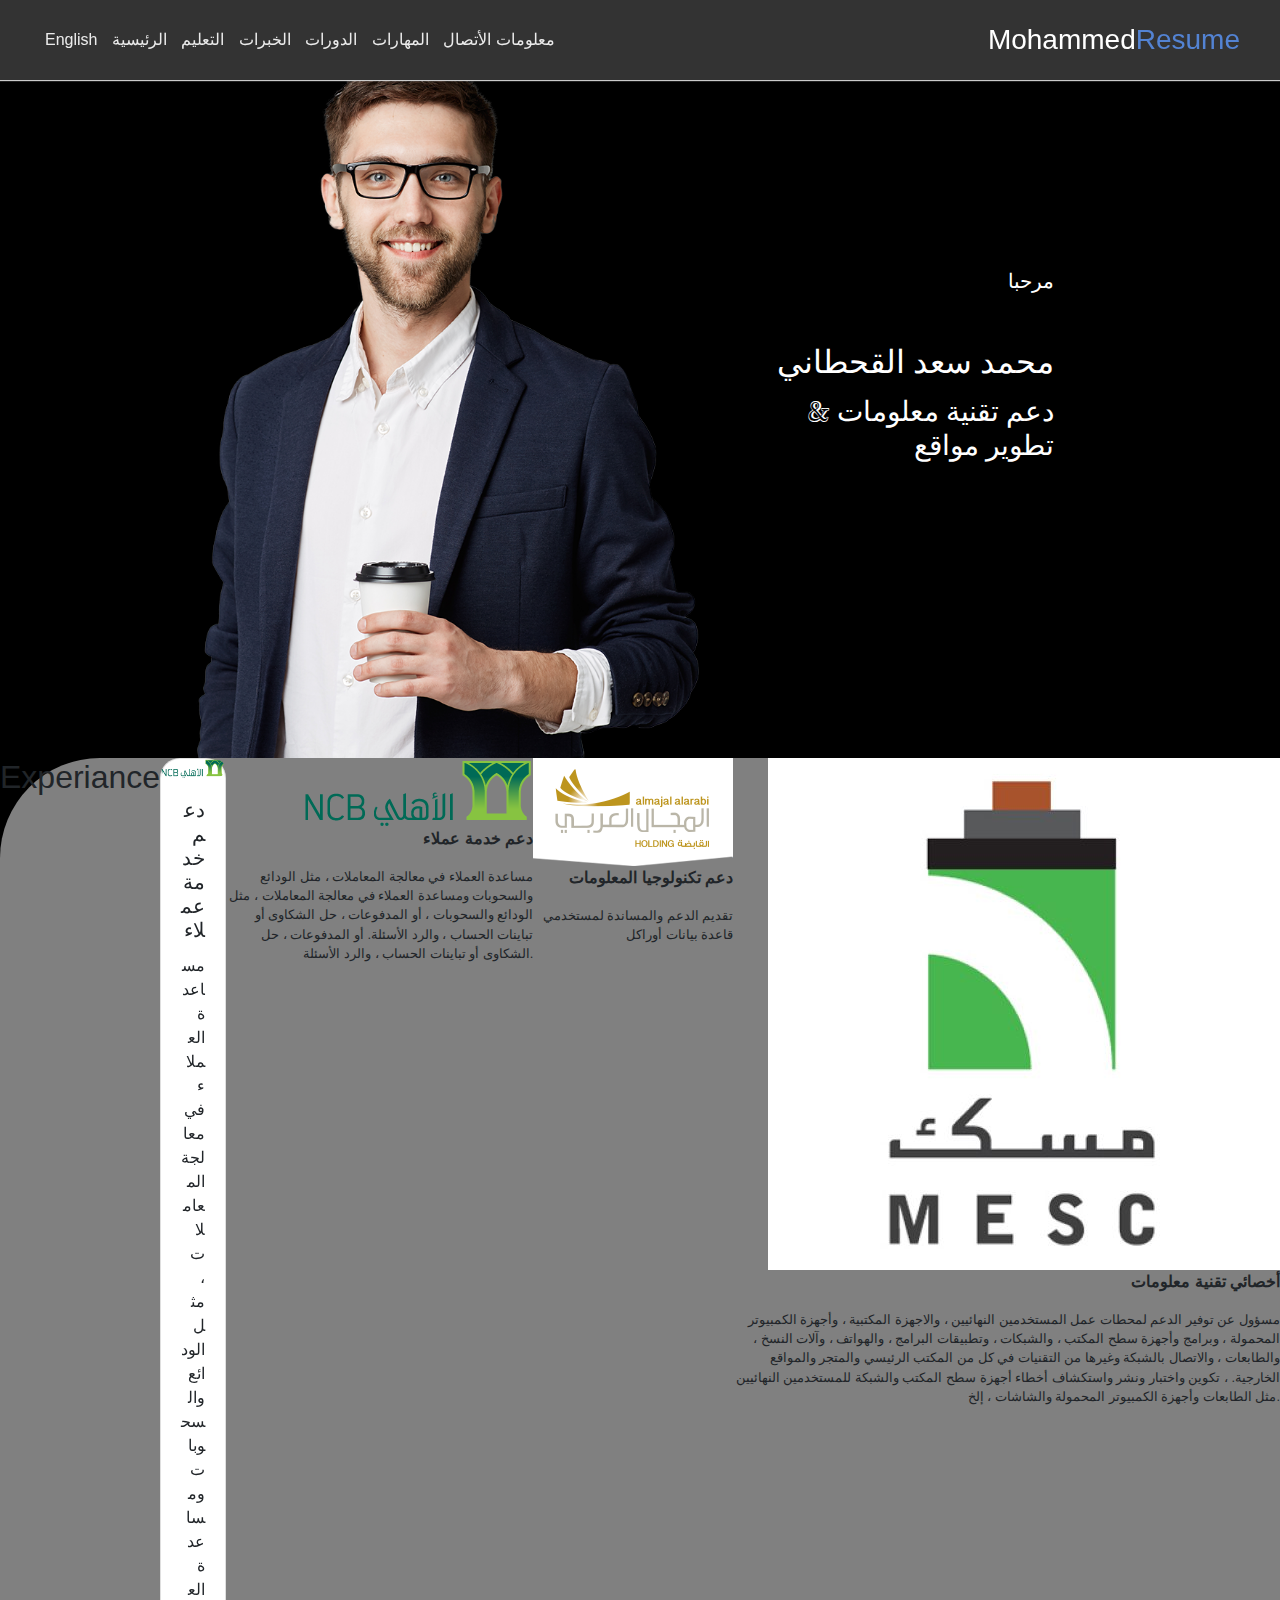
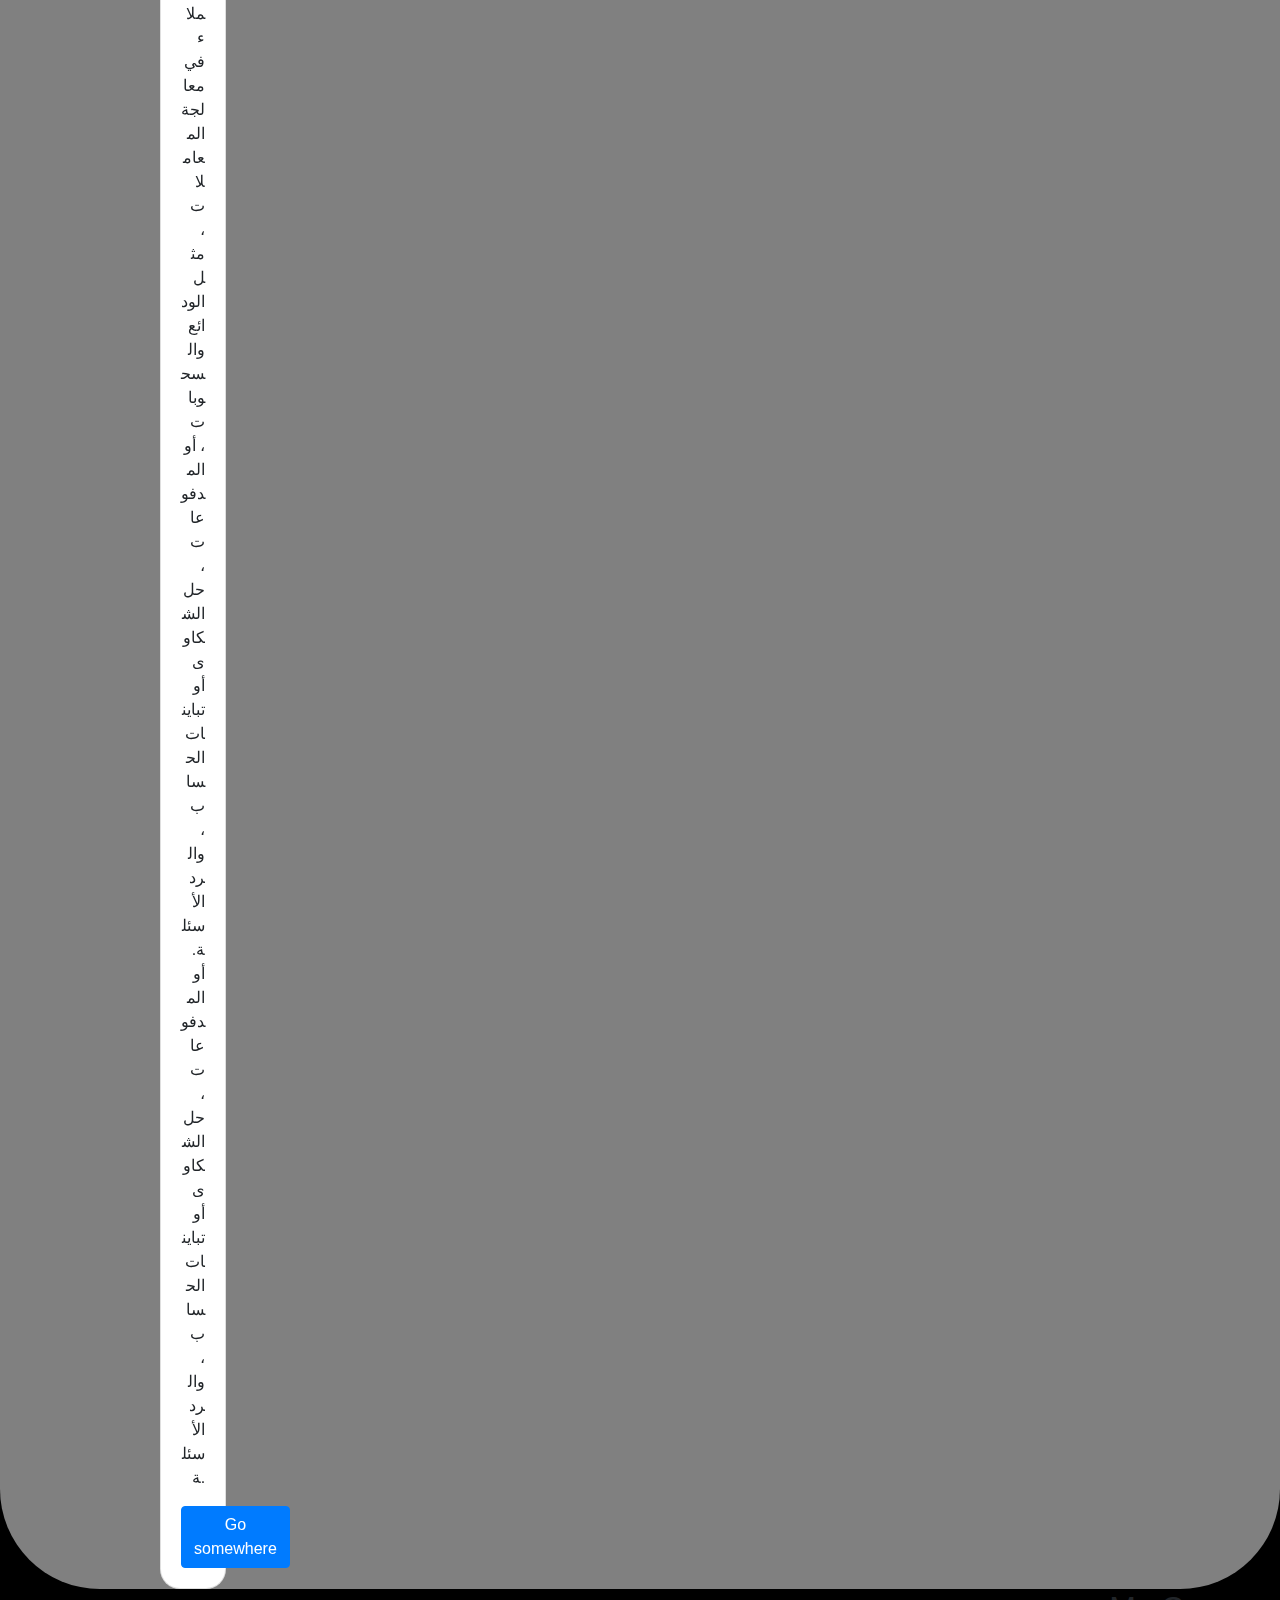
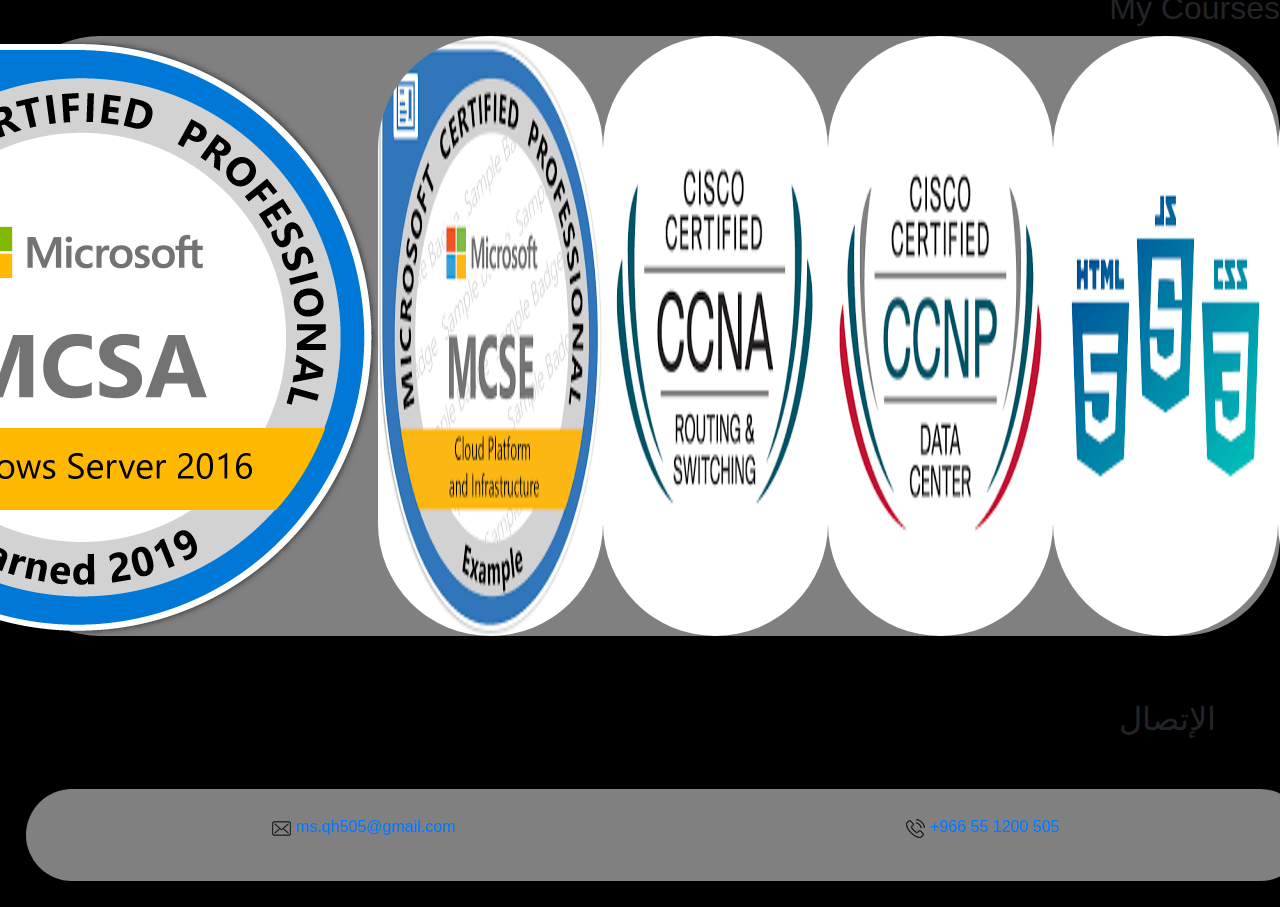
==== index-arabic.html @ 46f8b77d "Front-End-final-Project" ====
﻿<!DOCTYPE html>
<html lang="en">
<head>
    <meta charset="UTF-8">
    <meta name="viewport" content="width=device-width, initial-scale=1.0">
    <meta http-equiv="X-UA-Compatible" content="ie=edge">
    <title>Resume-Mohammed Qahtani</title>
    <link href="https://fonts.googleapis.com/css?family=Poppins:100,200,300,400,500,600,700,800,900" rel="stylesheet">
    <link href='https://fonts.googleapis.com/css?family=Jacques Francois Shadow' rel='stylesheet'>

    <link rel="stylesheet" href="https://stackpath.bootstrapcdn.com/bootstrap/4.3.1/css/bootstrap.min.css" integrity="sha384-ggOyR0iXCbMQv3Xipma34MD+dH/1fQ784/j6cY/iJTQUOhcWr7x9JvoRxT2MZw1T" crossorigin="anonymous">
    <link rel="stylesheet" href="./css/main-arabic.css">

    <script src="js/jquery/jquery-2.2.4.min.js"></script>
    <script src="js/bootstrap/popper.min.js"></script>
    <script src="js/bootstrap/bootstrap.min.js"></script>
    <script src="js/plugins/plugins.js"></script>
    <script src="js/active.js"></script>
</head>

<body>

    <header class="header-fixed">

        <div class="header-limiter">

            <h1><a href="#">Mohammed<span>Resume</span></a></h1>

            <nav>
                <a class="english-lang" href="./index.html">English</a>
                <a href="#">الرئيسية</a>
                <a href="#">التعليم</a>
                <a href="#">الخبرات</a>
                <a href="#">الدورات</a>
                <a href="#">المهارات</a>
                <a href="#">معلومات الأتصال</a>

            </nav>

        </div>

    </header>
    <div class="home">
        <div class="profile-img">
            <img src="./img/moh.png" />
        </div>
        <div>
            <div class="profile-info">
    
    
                <div class="hero-content">
                    <div class="mohammed">
                        <h5>مرحبا </h5>
                        <h2>محمد سعد القحطاني </h2>
                        <h3>دعم تقنية معلومات &amp; تطوير مواقع</h3>
                    </div>
    
    
                </div>
                <!-- Social Info -->
                <div class="social-media">
                    <a href="#" data-toggle="tooltip" data-placement="top" title="Google Plus"><i class="fa fa-google-plus" aria-hidden="true"></i></a>
                    <a href="#" data-toggle="tooltip" data-placement="top" title="Pinterest"><i class="fa fa-pinterest" aria-hidden="true"></i></a>
                    <a href="#" data-toggle="tooltip" data-placement="top" title="Facebook"><i class="fa fa-facebook" aria-hidden="true"></i></a>
                    <a href="#" data-toggle="tooltip" data-placement="top" title="Twitter"><i class="fa fa-twitter" aria-hidden="true"></i></a>
                </div>
            </div>
    
        </div>
    </div>
    <div class="all-experiance">
        <h2>Experiance </h2>
        <div class="card" style="width: 18rem;">
                <img src="./img/NCB.png" class="card-img-top" alt="...">
                <div class="card-body">
                  <h5 class="card-title">دعم خدمة عملاء</h5>
                  <p class="card-text">                    مساعدة العملاء في معالجة المعاملات ، مثل الودائع والسحوبات ومساعدة العملاء في معالجة المعاملات ، مثل الودائع والسحوبات ،
                        أو المدفوعات ، حل الشكاوى أو تباينات الحساب ، والرد
                        الأسئلة.
                        أو المدفوعات ، حل الشكاوى أو تباينات الحساب ، والرد
                        الأسئلة.</p>
                  <a href="#" class="btn btn-primary">Go somewhere</a>
                </div>
        </div>


        <div class="experiance">
            <img src="./img/NCB.png">
            <p><b>دعم خدمة عملاء</b></p>
            <small>
                <p>
                    مساعدة العملاء في معالجة المعاملات ، مثل الودائع والسحوبات ومساعدة العملاء في معالجة المعاملات ، مثل الودائع والسحوبات ،
                    أو المدفوعات ، حل الشكاوى أو تباينات الحساب ، والرد
                    الأسئلة.
                    أو المدفوعات ، حل الشكاوى أو تباينات الحساب ، والرد
                    الأسئلة.
                </p>
            </small>
        </div>
        <div class="experiance">
            <img src="./img/almajal.png">
            <p><b>دعم تكنولوجيا المعلومات</b></p>
            <small><p> تقديم الدعم والمساندة لمستخدمي قاعدة بيانات أوراكل</p></small>
        </div>

        <div class="experiance">
            <img src="./img/MESC.jpg">
            <p><b>أخصائي تقنية معلومات</b></p>
            <small>
                <p>مسؤول عن توفير الدعم لمحطات عمل المستخدمين النهائيين ، والاجهزة المكتبية ، وأجهزة الكمبيوتر المحمولة ، وبرامج وأجهزة سطح المكتب ، والشبكات ، وتطبيقات البرامج ، والهواتف ، وآلات النسخ ، والطابعات ، والاتصال بالشبكة وغيرها من التقنيات في كل من المكتب الرئيسي والمتجر والمواقع الخارجية. ، تكوين واختبار ونشر واستكشاف أخطاء أجهزة سطح المكتب والشبكة للمستخدمين النهائيين مثل الطابعات وأجهزة الكمبيوتر المحمولة والشاشات ، إلخ.</p>
            </small>
        </div>
    </div>
    <h2>My Courses</h2>
        <div class="courses">
        <img src="./img/MCSA.png">
        <img src="./img/MCSE.png">
        <img src="./img/CCNA.jpg">
        <img src="./img/CCNP.png">
        <img src="./img/front end.png">
        <img src="./img/azure.jpg">


    </div>
    <!-- Contact Info -->
    <h2 class="contact-1">الإتصال</h2>
    <div class="contact-info">

        <p class="contact-2">
            <a href="#"><img src="img/envelope-small.png" alt=""> ms.qh505@gmail.com</a>
            <a href="#"><img src="img/phone-call-small.png" alt=""> +966 55 1200 505</a>
        </p>
    </div>


</body>
</html>
---- css/main-arabic.css ----
﻿*{
    margin:0;
    padding:0;
    box-sizing: border-box;

}
body{
   background: black;
   text-align: right;
    
}

.home {
    display: flex;
    width: 100%;
    justify-content: center;
    align-items: center;
}

.profile-img{
    width: 40%;
    /* float: left; */
    margin-top: 50px;
}
.profile-img img{
    width: 100%;
    height: 100%;
}
.mohammed {
    ‎font-style: italic;
    color: #fff;
    padding: 10%;
    font-family: 'Jacques Francois Shadow';
    font-size: 22px;
    text-align: right;
}
.about {
    margin-left: 15%;
    padding: 1em;
}

.profile-info {
    /* width: 50%; */
    /* height: 50vh; */
    float: left;
    /* padding: 0 100px; */
}
.profile-info h1{
    margin-top: 50px;
    margin-bottom: 30px;
}
.contact-info{
    height: 30px;
margin-right: 15px; 
}
.social-media img{
height: 30px;
margin-right: 15px; 
}
.social-media{
    margin-top: 20px;
    margin-left: 15px;
}
.profile-info h2{
    margin-top: 50px;
    margin-bottom: 15px;
}
.education {
    widows: 50%;
    background: #808080;
    display: flex;
    justify-content: space-around;
    border-radius: 100px;
}

.all-experiance {
    background: #808080;
    display: flex;
    justify-content: space-around;
    border-radius: 100px;
}
    .all-experiance .card {
        width: 50%;
        border-radius: 20px;
    }
        .all-experiance .card .card-img-top {
            border-radius: 20px;
        }

.courses {
    background: #808080;
    display: flex;
    justify-content: center;
    border-radius: 100px;
}
    .courses img {
        border-radius: 160px;
    }
.contact-info {
    display: inline-block;
    width: 100%;
    height: 50%;
    padding: 10px 5px;
    margin: 2%;
    background: #FFF;
    widows: 50%;
    background: #808080;
    display: flex;
    justify-content: space-around;
    border-radius: 100px;
}
.contact-1 {

    padding: 2em;
    height: 100px;
}
.contact-2 {
    /* float: right; */
    padding: 1em;
    width: 100%;
    widows: 50%;
    background: #808080;
    display: flex;
    justify-content: space-around;
    border-radius: 100px;
}

    .header-fixed {
        background-color: #292c2f;
        box-shadow: 0 1px 1px #ccc;
        padding: 20px 40px;
        height: 80px;
        color: #ffffff;
        box-sizing: border-box;
        top: -100px;
        -webkit-transition: top 0.3s;
        transition: top 0.3s;
        overflow: hidden;
        background-color: #333;
        position: fixed;
        top: 0;
        width: 100%;
    }

    .header-fixed .header-limiter {
        max-width: 1200px;
        text-align: center;
        margin: 0 auto;
    }


.header-fixed-placeholder {
    height: 80px;
    display: none;
}

/* Logo */

.header-fixed .header-limiter h1 {
    float: right;
    font: normal 28px Cookie, Arial, Helvetica, sans-serif;
    line-height: 40px;
    margin: 0;
}

    .header-fixed .header-limiter h1 span {
        color: #5383d3;
    }


.header-fixed .header-limiter a {
    color: #ffffff;
    text-decoration: none;
}

.header-fixed .header-limiter nav {
    font: 16px Arial, Helvetica, sans-serif;
    line-height: 40px;
    float: left;
}

    .header-fixed .header-limiter nav a {
        display: inline-block;
        padding: 0 5px;
        text-decoration: none;
        color: #ffffff;
        opacity: 0.9;
    }

    .header-fixed .header-limiter nav english-lang{
        float:right;
    }
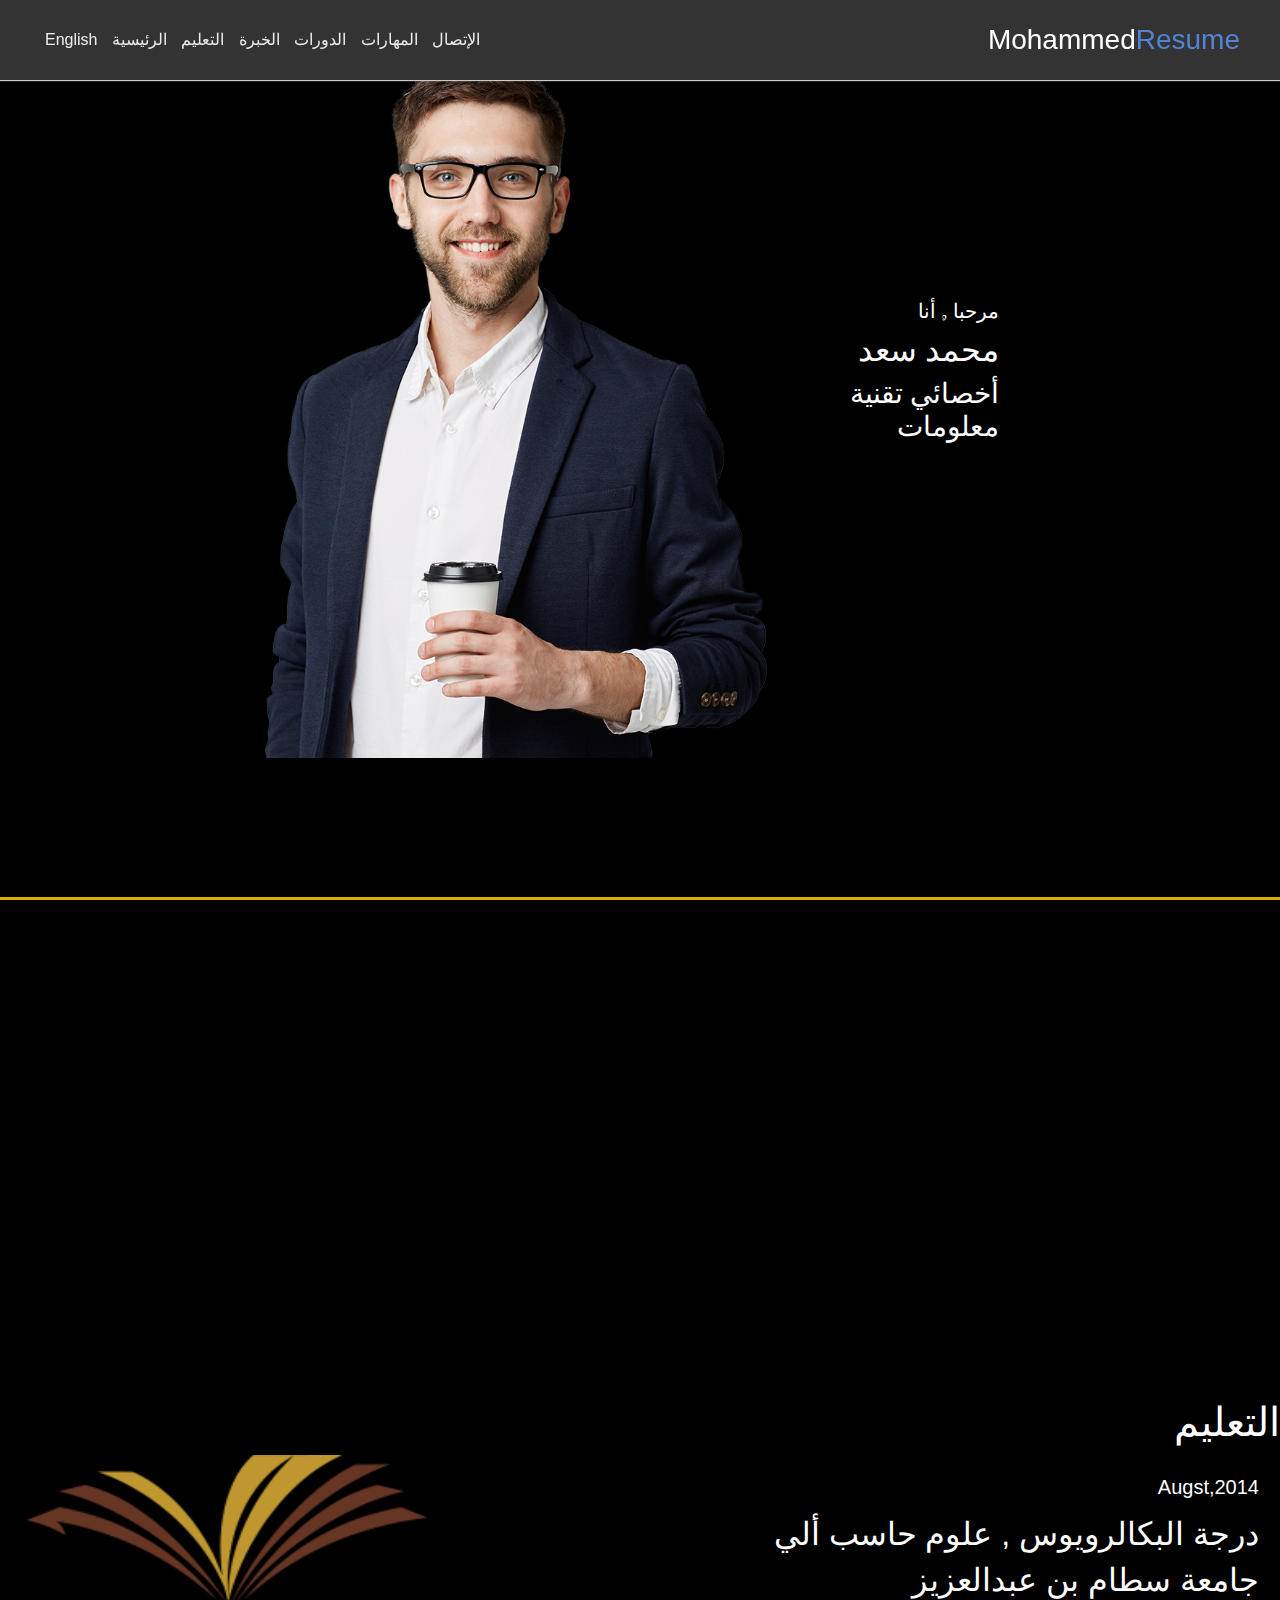
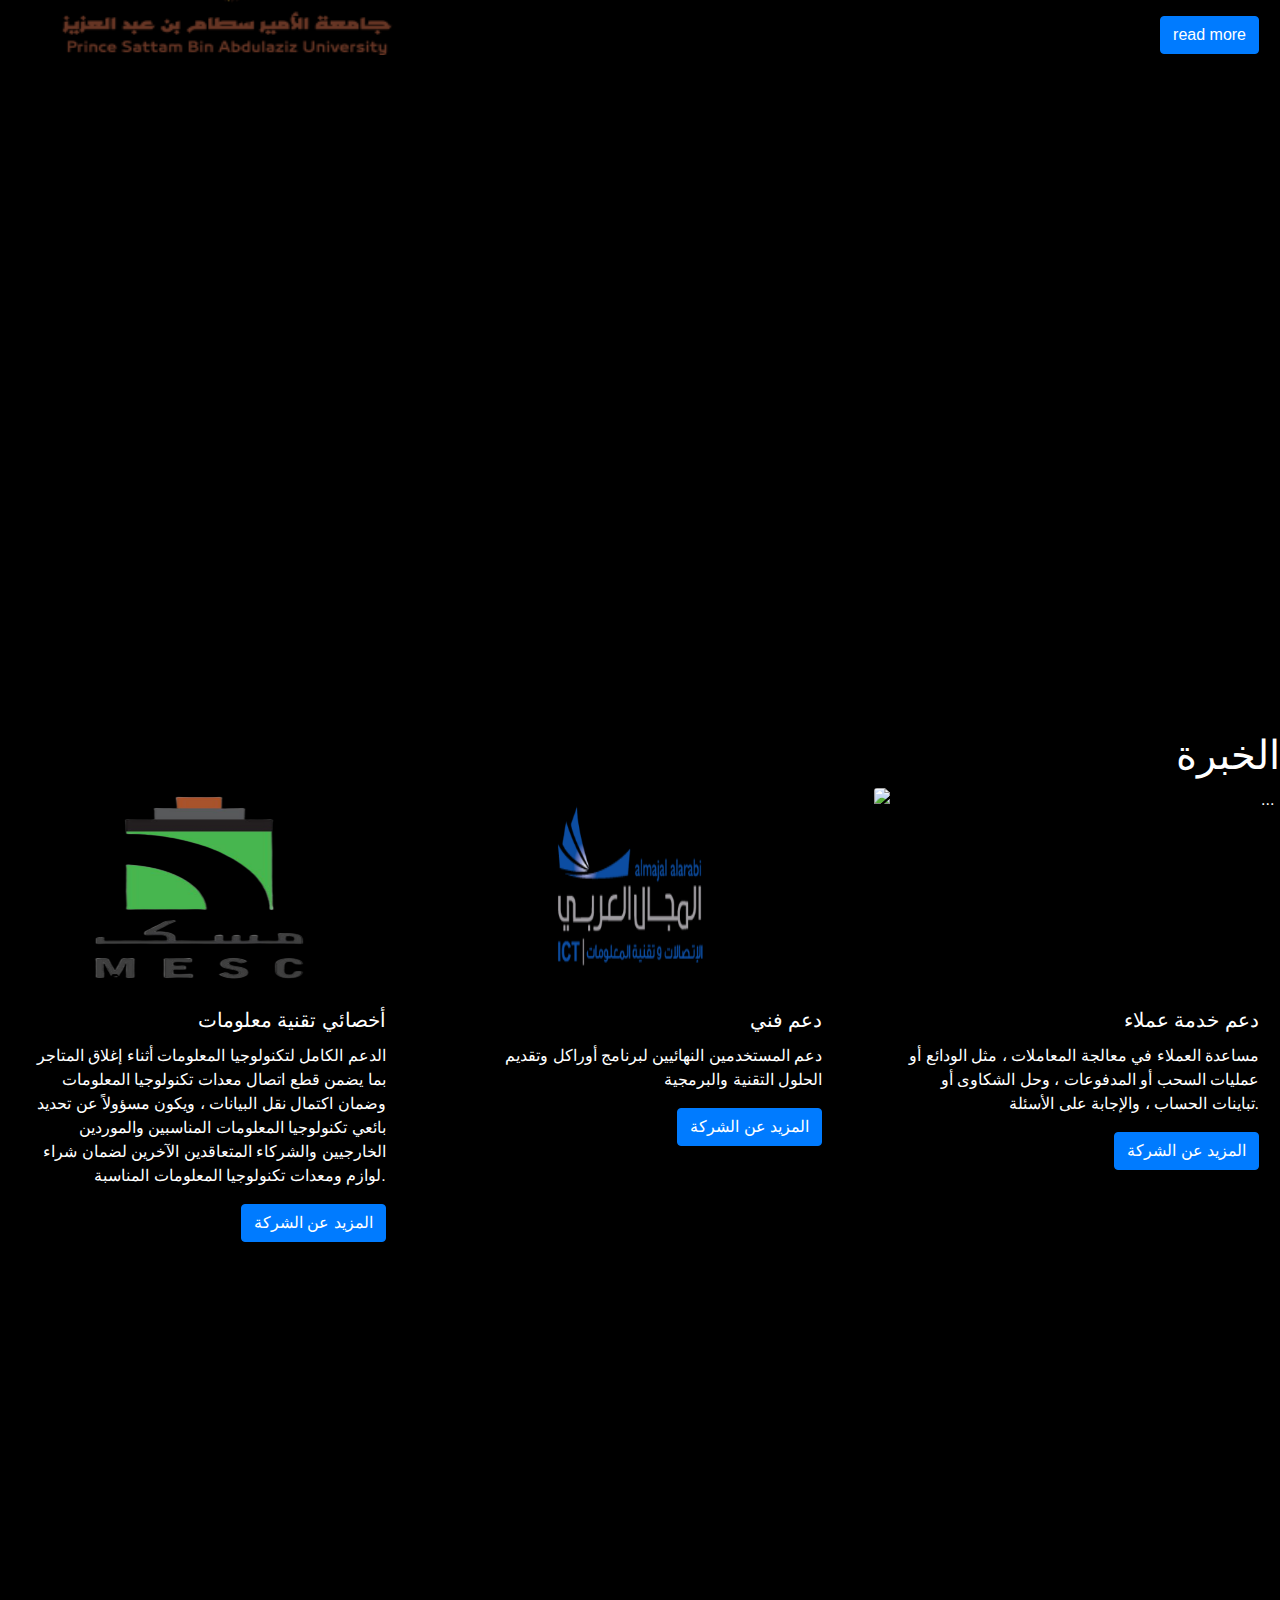
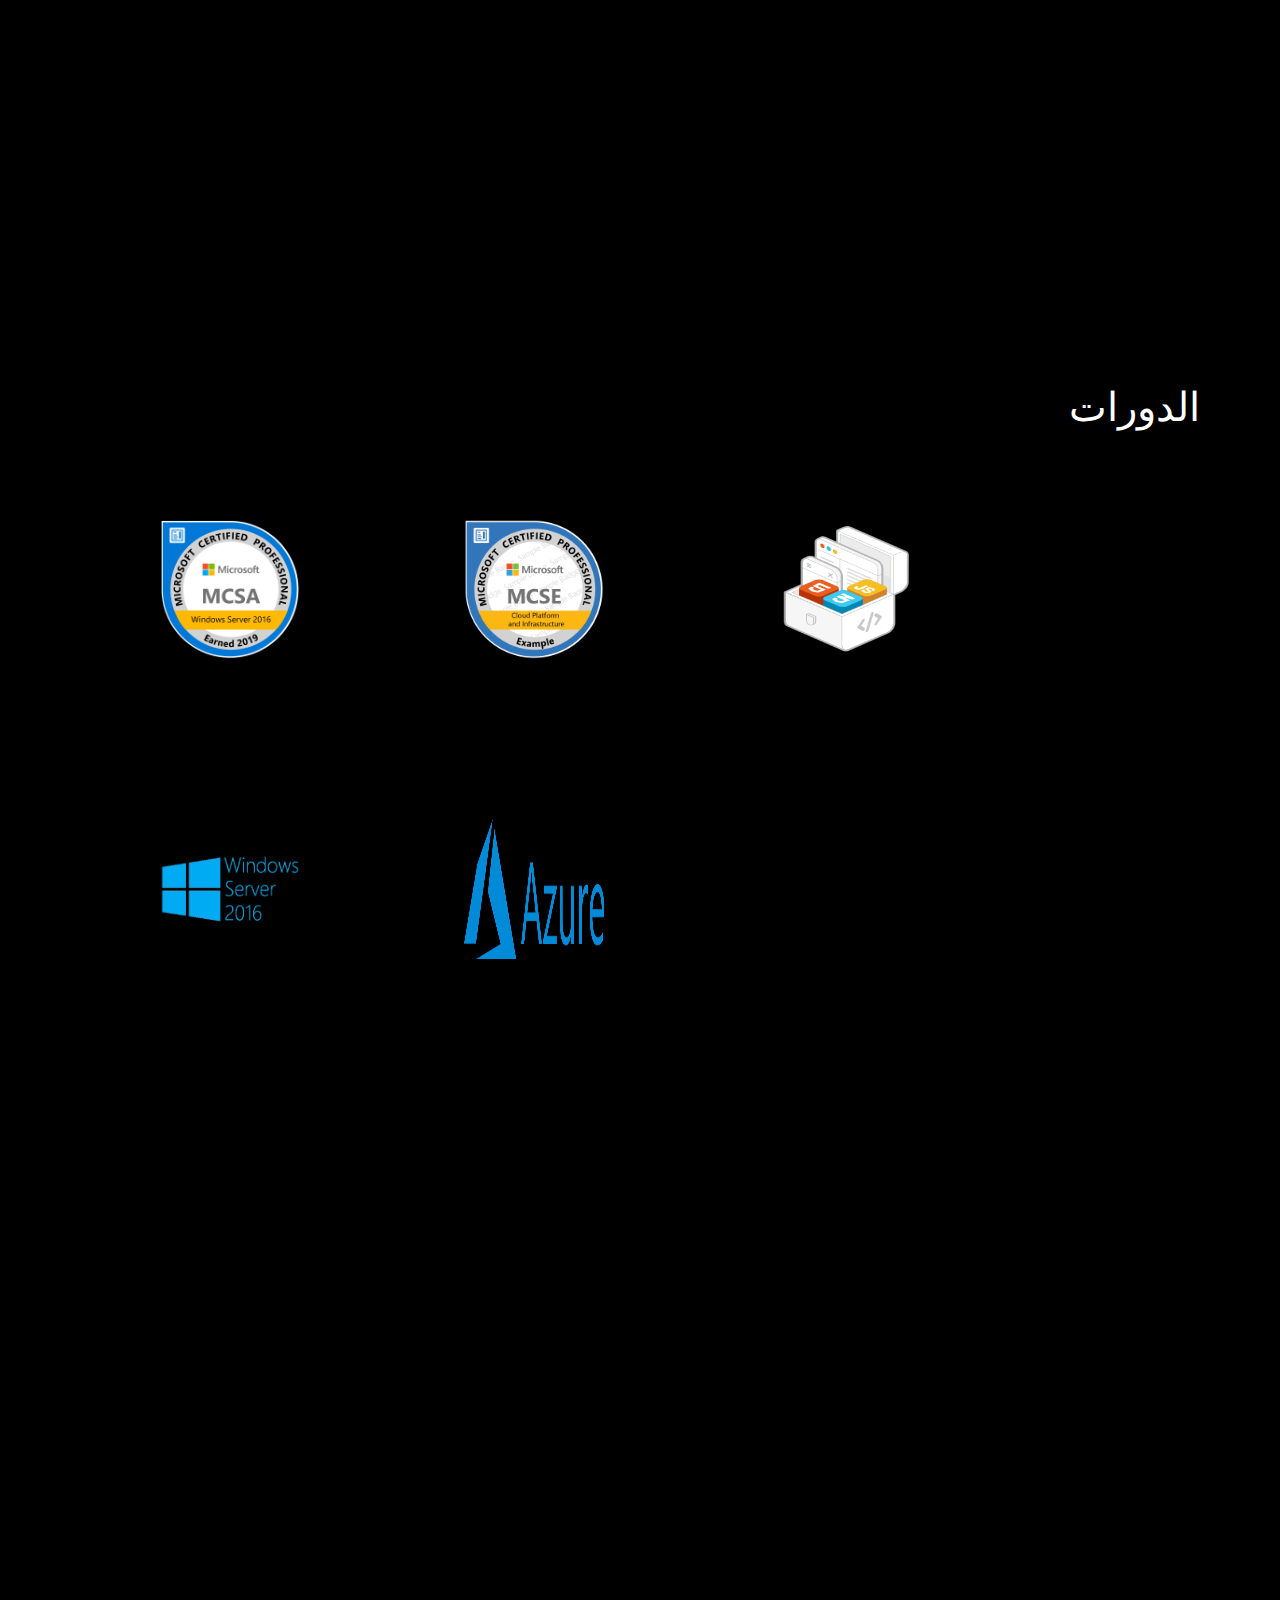
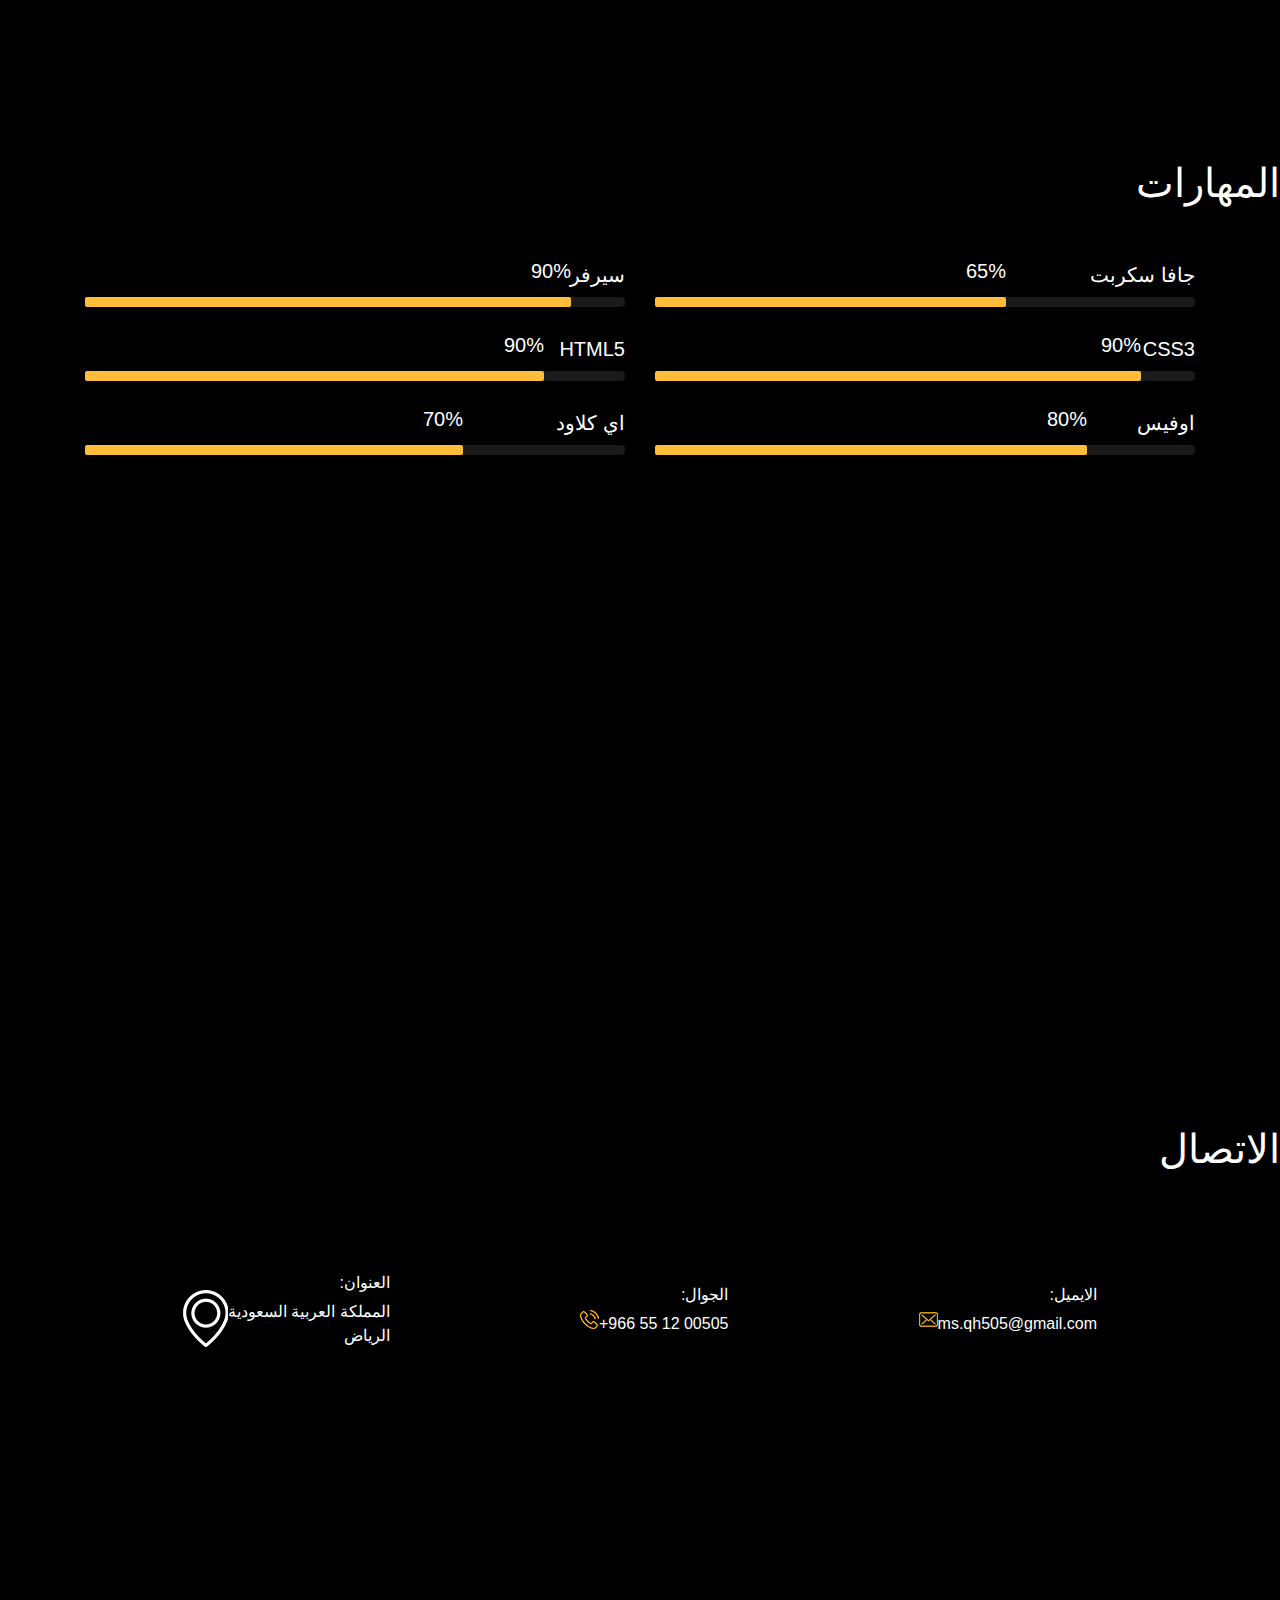
==== commit 86b61ab3: "after ubdated" ====
--- a/index-arabic.html
+++ b/index-arabic.html
@@ -9,129 +9,258 @@
     <link href='https://fonts.googleapis.com/css?family=Jacques Francois Shadow' rel='stylesheet'>
 
     <link rel="stylesheet" href="https://stackpath.bootstrapcdn.com/bootstrap/4.3.1/css/bootstrap.min.css" integrity="sha384-ggOyR0iXCbMQv3Xipma34MD+dH/1fQ784/j6cY/iJTQUOhcWr7x9JvoRxT2MZw1T" crossorigin="anonymous">
+    <link rel="stylesheet" href="./css/ionicons.min.css">
+
     <link rel="stylesheet" href="./css/main-arabic.css">
 
-    <script src="js/jquery/jquery-2.2.4.min.js"></script>
-    <script src="js/bootstrap/popper.min.js"></script>
-    <script src="js/bootstrap/bootstrap.min.js"></script>
-    <script src="js/plugins/plugins.js"></script>
-    <script src="js/active.js"></script>
+
 </head>
 
 <body>
-
     <header class="header-fixed">
-
         <div class="header-limiter">
-
             <h1><a href="#">Mohammed<span>Resume</span></a></h1>
-
             <nav>
-                <a class="english-lang" href="./index.html">English</a>
+                <a href="./index.html">English</a>
                 <a href="#">الرئيسية</a>
-                <a href="#">التعليم</a>
-                <a href="#">الخبرات</a>
-                <a href="#">الدورات</a>
-                <a href="#">المهارات</a>
-                <a href="#">معلومات الأتصال</a>
+                <a href="#" id="edu1">التعليم</a>
+                <a href="#"id="exp">الخبرة </a>
+                <a href="#"id="cou">الدورات</a>
+                <a href="#"id="ski">المهارات</a>
+                <a href="#"id="con">الإتصال</a>
 
             </nav>
-
-        </div>
-
+        </div>
     </header>
-    <div class="home">
-        <div class="profile-img">
-            <img src="./img/moh.png" />
-        </div>
-        <div>
-            <div class="profile-info">
-    
-    
-                <div class="hero-content">
-                    <div class="mohammed">
-                        <h5>مرحبا </h5>
-                        <h2>محمد سعد القحطاني </h2>
-                        <h3>دعم تقنية معلومات &amp; تطوير مواقع</h3>
-                    </div>
-    
-    
-                </div>
-                <!-- Social Info -->
-                <div class="social-media">
-                    <a href="#" data-toggle="tooltip" data-placement="top" title="Google Plus"><i class="fa fa-google-plus" aria-hidden="true"></i></a>
-                    <a href="#" data-toggle="tooltip" data-placement="top" title="Pinterest"><i class="fa fa-pinterest" aria-hidden="true"></i></a>
-                    <a href="#" data-toggle="tooltip" data-placement="top" title="Facebook"><i class="fa fa-facebook" aria-hidden="true"></i></a>
-                    <a href="#" data-toggle="tooltip" data-placement="top" title="Twitter"><i class="fa fa-twitter" aria-hidden="true"></i></a>
-                </div>
-            </div>
-    
-        </div>
-    </div>
-    <div class="all-experiance">
-        <h2>Experiance </h2>
-        <div class="card" style="width: 18rem;">
-                <img src="./img/NCB.png" class="card-img-top" alt="...">
-                <div class="card-body">
-                  <h5 class="card-title">دعم خدمة عملاء</h5>
-                  <p class="card-text">                    مساعدة العملاء في معالجة المعاملات ، مثل الودائع والسحوبات ومساعدة العملاء في معالجة المعاملات ، مثل الودائع والسحوبات ،
-                        أو المدفوعات ، حل الشكاوى أو تباينات الحساب ، والرد
-                        الأسئلة.
-                        أو المدفوعات ، حل الشكاوى أو تباينات الحساب ، والرد
-                        الأسئلة.</p>
-                  <a href="#" class="btn btn-primary">Go somewhere</a>
-                </div>
-        </div>
-
-
-        <div class="experiance">
-            <img src="./img/NCB.png">
-            <p><b>دعم خدمة عملاء</b></p>
-            <small>
-                <p>
-                    مساعدة العملاء في معالجة المعاملات ، مثل الودائع والسحوبات ومساعدة العملاء في معالجة المعاملات ، مثل الودائع والسحوبات ،
-                    أو المدفوعات ، حل الشكاوى أو تباينات الحساب ، والرد
-                    الأسئلة.
-                    أو المدفوعات ، حل الشكاوى أو تباينات الحساب ، والرد
-                    الأسئلة.
-                </p>
-            </small>
-        </div>
-        <div class="experiance">
-            <img src="./img/almajal.png">
-            <p><b>دعم تكنولوجيا المعلومات</b></p>
-            <small><p> تقديم الدعم والمساندة لمستخدمي قاعدة بيانات أوراكل</p></small>
-        </div>
-
-        <div class="experiance">
-            <img src="./img/MESC.jpg">
-            <p><b>أخصائي تقنية معلومات</b></p>
-            <small>
-                <p>مسؤول عن توفير الدعم لمحطات عمل المستخدمين النهائيين ، والاجهزة المكتبية ، وأجهزة الكمبيوتر المحمولة ، وبرامج وأجهزة سطح المكتب ، والشبكات ، وتطبيقات البرامج ، والهواتف ، وآلات النسخ ، والطابعات ، والاتصال بالشبكة وغيرها من التقنيات في كل من المكتب الرئيسي والمتجر والمواقع الخارجية. ، تكوين واختبار ونشر واستكشاف أخطاء أجهزة سطح المكتب والشبكة للمستخدمين النهائيين مثل الطابعات وأجهزة الكمبيوتر المحمولة والشاشات ، إلخ.</p>
-            </small>
-        </div>
-    </div>
-    <h2>My Courses</h2>
-        <div class="courses">
-        <img src="./img/MCSA.png">
-        <img src="./img/MCSE.png">
-        <img src="./img/CCNA.jpg">
-        <img src="./img/CCNP.png">
-        <img src="./img/front end.png">
-        <img src="./img/azure.jpg">
-
-
-    </div>
-    <!-- Contact Info -->
-    <h2 class="contact-1">الإتصال</h2>
-    <div class="contact-info">
-
-        <p class="contact-2">
-            <a href="#"><img src="img/envelope-small.png" alt=""> ms.qh505@gmail.com</a>
-            <a href="#"><img src="img/phone-call-small.png" alt=""> +966 55 1200 505</a>
-        </p>
-    </div>
-
-
+    <div>
+        <div class="home">
+            <div class="profile-img">
+                <img src="./img/moh.png" />
+            </div>
+            <div>
+                <div class="profile-info">
+                    <div class="hero-content">
+                        <div class="mohammed">
+                            <h5>مرحبا , أنا</h5>
+                            <h2>محمد سعد </h2>
+                            <h3> <p>أخصائي تقنية معلومات </p> </h3>
+                        </div>
+                    </div>
+                </div>
+            </div>
+        </div>
+        <div class="between">
+
+
+        </div>
+        <div id="Education">
+            <h1>التعليم</h1>
+            <div class="card mb-3" style="max-width: 100%;">
+                <div class="row no-gutters">
+                    <div class="col-md-4">
+                        <img src="./img/university.png" class="card-img" alt="...">
+                    </div>
+                    <div class="col-md-8">
+                        <div class="card-body">
+                            <h5 class="card-title">Augst,2014</h5>
+                            <p class="card-text">
+                                <h2>درجة البكالرويوس , علوم حاسب ألي </h2>
+                                <h2>جامعة سطام بن عبدالعزيز </h2>
+                            </p>
+                            <a href="https://www.psau.edu.sa/" class="btn btn-primary">read more</a>
+                        </div>
+                    </div>
+                </div>
+            </div>
+
+        </div>
+        <div class="between">
+
+
+        </div>
+        <div class="experiance"id="experiance">
+            <h1> الخبرة</h1>
+            <div class="card-deck">
+                <div class="card">
+                    <img src="./img/mesc.png" class="card-img-top" alt="...">
+                    <div class="card-body">
+                        <h5 class="card-title"> أخصائي تقنية معلومات  </h5>
+                        <p>الدعم الكامل لتكنولوجيا المعلومات أثناء إغلاق المتاجر بما يضمن قطع اتصال معدات تكنولوجيا المعلومات وضمان اكتمال نقل البيانات ، ويكون مسؤولاً عن تحديد بائعي تكنولوجيا المعلومات المناسبين والموردين الخارجيين والشركاء المتعاقدين الآخرين لضمان شراء لوازم ومعدات تكنولوجيا المعلومات المناسبة. </p>
+                        <a href="https://www.mesccables.com/ar/" class="btn btn-primary">المزيد عن الشركة</a>
+
+                    </div>
+                </div>
+                <div class="card">
+                    <img src="./img/almajal.png" class="card-img-top" alt="...">
+                    <div class="card-body">
+                        <h5 class="card-title">دعم فني </h5>
+                        <p class="card-text">دعم المستخدمين النهائيين لبرنامج أوراكل وتقديم الحلول التقنية والبرمجية </p>
+                        <a href="http://almajalholding.com.sa/" class="btn btn-primary">المزيد عن الشركة </a>
+                    </div>
+                </div>
+                <div class="card">
+                    <img src="./img/ncb.png" class="card-img-top" alt="...">
+                    <div class="card-body">
+                        <h5 class="card-title">دعم خدمة عملاء</h5>
+                        <p class="card-text">مساعدة العملاء في معالجة المعاملات ، مثل الودائع أو عمليات السحب أو المدفوعات ، وحل الشكاوى أو تباينات الحساب ، والإجابة على الأسئلة. </p>
+                        <a href="https://www.alahli.com" class="btn btn-primary">المزيد عن الشركة</a>
+                    </div>
+                </div>
+            </div>
+        </div>
+        <div class="between">
+
+
+        </div>
+        <div class="courses"id="courses">
+            <h1>الدورات</h1>
+            <img src="./img/MCSA.png">
+            <img src="./img/MCSE.png">
+            <img src="./img/front end.png">
+            <img src="./img/azure.jpg">
+            <img src="./img/azure1.png">
+
+
+        </div>
+        <div class="between">
+
+
+        </div>
+        <div class="skills"id="skills">
+            <h1>المهارات</h1>
+            <section class="ftco-section">
+                <div class="container">
+                    <div class="row justify-content-center pb-5">
+                        <div class="col-md-12 heading-section text-center ftco-animate">
+                        </div>
+                    </div>
+                    <div class="row">
+                        <div class="col-md-6 animate-box">
+                            <div class="progress-wrap ftco-animate">
+                                <h3>سيرفر</h3>
+                                <div class="progress">
+                                    <div class="progress-bar color-1" role="progressbar" aria-valuenow="90"
+                                         aria-valuemin="0" aria-valuemax="100" style="width:90%">
+                                        <span>90%</span>
+                                    </div>
+                                </div>
+                            </div>
+                        </div>
+                        <div class="col-md-6 animate-box">
+                            <div class="progress-wrap ftco-animate">
+                                <h3>جافا سكربت</h3>
+                                <div class="progress">
+                                    <div class="progress-bar color-2" role="progressbar" aria-valuenow="85"
+                                         aria-valuemin="0" aria-valuemax="100" style="width:65%">
+                                        <span>65%</span>
+                                    </div>
+                                </div>
+                            </div>
+                        </div>
+                        <div class="col-md-6 animate-box">
+                            <div class="progress-wrap ftco-animate">
+                                <h3>HTML5</h3>
+                                <div class="progress">
+                                    <div class="progress-bar color-3" role="progressbar" aria-valuenow="95"
+                                         aria-valuemin="0" aria-valuemax="100" style="width:85%">
+                                        <span>90%</span>
+                                    </div>
+                                </div>
+                            </div>
+                        </div>
+                        <div class="col-md-6 animate-box">
+                            <div class="progress-wrap ftco-animate">
+                                <h3>CSS3</h3>
+                                <div class="progress">
+                                    <div class="progress-bar color-4" role="progressbar" aria-valuenow="90"
+                                         aria-valuemin="0" aria-valuemax="100" style="width:90%">
+                                        <span>90%</span>
+                                    </div>
+                                </div>
+                            </div>
+                        </div>
+                        <div class="col-md-6 animate-box">
+                            <div class="progress-wrap ftco-animate">
+                                <h3>اي كلاود</h3>
+                                <div class="progress">
+                                    <div class="progress-bar color-5" role="progressbar" aria-valuenow="70"
+                                         aria-valuemin="0" aria-valuemax="100" style="width:70%">
+                                        <span>70%</span>
+                                    </div>
+                                </div>
+                            </div>
+                        </div>
+                        <div class="col-md-6 animate-box">
+                            <div class="progress-wrap ftco-animate">
+                                <h3>اوفيس</h3>
+                                <div class="progress">
+                                    <div class="progress-bar color-6" role="progressbar" aria-valuenow="80"
+                                         aria-valuemin="0" aria-valuemax="100" style="width:80%">
+                                        <span>80%</span>
+                                    </div>
+                                </div>
+                            </div>
+                        </div>
+                    </div>
+                </div>
+            </section>
+        </div>
+
+        <div class="between">
+
+
+        </div>
+
+
+        <div class="contact1"id="contact1">
+            <h1>الاتصال</h1>
+            <div class="contact-information">
+                <div class="container-fluid">
+                    <div class="row">
+                        <div class="col-12 d-flex flex-wrap align-items-center justify-content-between">
+                            <!-- Single Contact Information -->
+                            <div class="single-contact-info d-flex align-items-center">
+                                <div class="contact-icon">
+                                    <img src="img/placeholder.png" alt="">
+                                </div>
+                                <div class="contact-text">
+                                    <h6>:العنوان</h6>
+                                    <p>المملكة العربية السعودية<br> الرياض</p>
+                                </div>
+                            </div>
+
+                            <!-- Single Contact Information -->
+                            <div class="single-contact-info d-flex align-items-center">
+                                <div class="contact-icon">
+                                    <img src="./img/phone.png" alt="">
+                                </div>
+                                <div class="contact-text">
+                                    <h6>:الجوال</h6>
+                                    <p>+966 55 12 00505</p>
+                                </div>
+                            </div>
+                            <div class="single-contact-info d-flex align-items-center">
+                                <div class="contact-icon">
+                                    <img src="./img/small.png" alt="">
+                                </div>
+                                <div class="contact-text">
+                                    <h6>:الايميل</h6>
+                                    <p>ms.qh505@gmail.com</p>
+                                </div>
+                            </div>
+
+                        </div>
+                    </div>
+                </div>
+            </div>
+        </div>
+        <div class="between">
+        </div>
+
+
+        <script src="./js/jquery-2.2.4.min.js"></script>
+        <script src="./js/bootstrap.min.js"></script>
+        <script src="https://cdnjs.cloudflare.com/ajax/libs/jquery-scrollTo/2.1.2/jquery.scrollTo.min.js"></script>
+        <script src="./js/main.js"></script>
 </body>
 </html>--- a/css/main-arabic.css
+++ b/css/main-arabic.css
@@ -1,14 +1,88 @@
-﻿*{
-    margin:0;
-    padding:0;
+﻿* {
+    margin: 0;
+    padding: 0;
     box-sizing: border-box;
-
-}
-body{
-   background: black;
-   text-align: right;
-    
-}
+    text-align: right;
+}
+
+body {
+    background: black;
+    display: flex;
+    text-align: right;
+    background-image: url('https://hdqwalls.com/wallpapers/binary-code-technology-4k-l2.jpg');
+    /* Set a specific height */
+    height: 100vh;
+    /* Create the parallax scrolling effect */
+    background-attachment: fixed;
+    background-position: center;
+    background-repeat: no-repeat;
+    background-size: cover;
+    border-bottom: #d5b000 3px solid;
+    color: #fff;
+}
+
+.header-fixed {
+    z-index: 1;
+    background-color: #292c2f;
+    box-shadow: 0 1px 1px #ccc;
+    padding: 20px 40px;
+    height: 80px;
+    color: #ffffff;
+    box-sizing: border-box;
+    top: -100px;
+    -webkit-transition: top 0.3s;
+    transition: top 0.3s;
+    overflow: hidden;
+    background-color: #333;
+    position: fixed;
+    top: 0;
+    width: 100%;
+}
+
+    .header-fixed .header-limiter {
+        max-width: 1200px;
+        text-align: center;
+        margin: 0 auto;
+    }
+
+
+.header-fixed-placeholder {
+    height: 80px;
+    display: none;
+}
+
+/* Logo */
+
+.header-fixed .header-limiter h1 {
+    float: right;
+    font: normal 28px Cookie, Arial, Helvetica, sans-serif;
+    line-height: 40px;
+    margin: 0;
+}
+
+    .header-fixed .header-limiter h1 span {
+        color: #5383d3;
+    }
+
+
+.header-fixed .header-limiter a {
+    color: #ffffff;
+    text-decoration: none;
+}
+
+.header-fixed .header-limiter nav {
+    font: 16px Arial, Helvetica, sans-serif;
+    line-height: 40px;
+    float: left;
+}
+
+    .header-fixed .header-limiter nav a {
+        display: inline-block;
+        padding: 0 5px;
+        text-decoration: none;
+        color: #ffffff;
+        opacity: 0.9;
+    }
 
 .home {
     display: flex;
@@ -17,23 +91,27 @@
     align-items: center;
 }
 
-.profile-img{
+.profile-img {
     width: 40%;
     /* float: left; */
     margin-top: 50px;
-}
-.profile-img img{
-    width: 100%;
-    height: 100%;
-}
+
+}
+
+    .profile-img img {
+        width: 100%;
+        height: 100%;
+    }
+
 .mohammed {
     ‎font-style: italic;
     color: #fff;
     padding: 10%;
     font-family: 'Jacques Francois Shadow';
     font-size: 22px;
-    text-align: right;
-}
+    text-align: left;
+}
+
 .about {
     margin-left: 15%;
     padding: 1em;
@@ -42,157 +120,157 @@
 .profile-info {
     /* width: 50%; */
     /* height: 50vh; */
-    float: left;
+    float: right;
     /* padding: 0 100px; */
 }
-.profile-info h1{
-    margin-top: 50px;
-    margin-bottom: 30px;
-}
-.contact-info{
-    height: 30px;
-margin-right: 15px; 
-}
-.social-media img{
-height: 30px;
-margin-right: 15px; 
-}
-.social-media{
-    margin-top: 20px;
-    margin-left: 15px;
-}
-.profile-info h2{
-    margin-top: 50px;
-    margin-bottom: 15px;
-}
-.education {
-    widows: 50%;
-    background: #808080;
-    display: flex;
+
+    .profile-info h1 {
+        margin-top: 50px;
+        margin-bottom: 30px;
+    }
+
+.experiance {
+    text-align: left;
     justify-content: space-around;
     border-radius: 100px;
 }
 
-.all-experiance {
-    background: #808080;
+.Education {
+    text-align: left;
+    border-radius: 100px;
+}
+
+.courses {
+    text-align: left;
+    padding: 5em
+}
+
+    .courses img {
+        justify-content: space-between;
+        width: 300px;
+        height: 300px;
+        box-sizing: border-box;
+        align-items: center;
+        position: relative;
+        padding-left: 12px;
+        padding-right: 25px;
+        padding: 5em;
+    }
+
+.progress-wrap {
+    width: 100%;
+    margin-bottom: 30px;
+}
+
+
+.skills {
+    text-align: left;
+}
+
+.progress-wrap h3 {
+    font-size: 20px;
+    margin-bottom: 10px;
+    font-weight: 500;
+}
+
+.progress {
+    height: 10px;
+    -webkit-box-shadow: none;
+    box-shadow: none;
+    background: #1a1a1a;
+    overflow: visible;
+}
+
+.progress-bar {
+    background: #ffbd39;
+    -webkit-box-shadow: none;
+    box-shadow: none;
+    font-size: 12px;
+    line-height: 1.2;
+    color: #000000;
+    font-weight: 600;
+    position: relative;
+    overflow: visible;
+    -webkit-border-radius: 2px;
+    -moz-border-radius: 2px;
+    -ms-border-radius: 2px;
+    border-radius: 2px;
+}
+
+    .progress-bar:after {
+        position: absolute;
+        top: -2px;
+        right: 0;
+        width: 34px;
+        height: 34px;
+        content: '';
+        background: #ffbd39;
+        -webkit-border-radius: 2px;
+        -moz-border-radius: 2px;
+        -ms-border-radius: 2px;
+        border-radius: 2px;
+        opacity: 0;
+    }
+
+    .progress-bar span {
+        position: absolute;
+        top: -38px;
+        right: 0;
+        font-size: 20px;
+        font-weight: 400;
+        color: #fff;
+    }
+
+/*  Contact Information */
+.contact1 {
+    text-align: left;
+}
+
+.contact-area {
+    position: relative;
+    z-index: 1;
+    padding-left: 12px;
+    padding-right: 25px;
+
+    @media # {
+        $breakpoint-xs
+    }
+
+{
+    padding-left: 0;
+    padding-right: 0;
+    margin-bottom: 100px;
+}
+
+}
+
+
+.contact-information {
+    padding-top: 50px;
+    background-color: $bg-default;
+    margin-left: 40px;
+    margin-right: 40px;
+    margin-top: 50px;
+    padding-left: 10%;
+    padding-right: 10%;
+}
+
+
+
+.between {
+    padding: 20em;
+}
+
+
+.card {
+    position: relative;
     display: flex;
-    justify-content: space-around;
-    border-radius: 100px;
-}
-    .all-experiance .card {
-        width: 50%;
-        border-radius: 20px;
-    }
-        .all-experiance .card .card-img-top {
-            border-radius: 20px;
-        }
-
-.courses {
-    background: #808080;
-    display: flex;
-    justify-content: center;
-    border-radius: 100px;
-}
-    .courses img {
-        border-radius: 160px;
-    }
-.contact-info {
-    display: inline-block;
-    width: 100%;
-    height: 50%;
-    padding: 10px 5px;
-    margin: 2%;
-    background: #FFF;
-    widows: 50%;
-    background: #808080;
-    display: flex;
-    justify-content: space-around;
-    border-radius: 100px;
-}
-.contact-1 {
-
-    padding: 2em;
-    height: 100px;
-}
-.contact-2 {
-    /* float: right; */
-    padding: 1em;
-    width: 100%;
-    widows: 50%;
-    background: #808080;
-    display: flex;
-    justify-content: space-around;
-    border-radius: 100px;
-}
-
-    .header-fixed {
-        background-color: #292c2f;
-        box-shadow: 0 1px 1px #ccc;
-        padding: 20px 40px;
-        height: 80px;
-        color: #ffffff;
-        box-sizing: border-box;
-        top: -100px;
-        -webkit-transition: top 0.3s;
-        transition: top 0.3s;
-        overflow: hidden;
-        background-color: #333;
-        position: fixed;
-        top: 0;
-        width: 100%;
-    }
-
-    .header-fixed .header-limiter {
-        max-width: 1200px;
-        text-align: center;
-        margin: 0 auto;
-    }
-
-
-.header-fixed-placeholder {
-    height: 80px;
-    display: none;
-}
-
-/* Logo */
-
-.header-fixed .header-limiter h1 {
-    float: right;
-    font: normal 28px Cookie, Arial, Helvetica, sans-serif;
-    line-height: 40px;
-    margin: 0;
-}
-
-    .header-fixed .header-limiter h1 span {
-        color: #5383d3;
-    }
-
-
-.header-fixed .header-limiter a {
-    color: #ffffff;
-    text-decoration: none;
-}
-
-.header-fixed .header-limiter nav {
-    font: 16px Arial, Helvetica, sans-serif;
-    line-height: 40px;
-    float: left;
-}
-
-    .header-fixed .header-limiter nav a {
-        display: inline-block;
-        padding: 0 5px;
-        text-decoration: none;
-        color: #ffffff;
-        opacity: 0.9;
-    }
-
-    .header-fixed .header-limiter nav english-lang{
-        float:right;
-    } 
-
-
-
-
-
-
+    flex-direction: column;
+    word-wrap: break-word;
+    background-color: inherit;
+    background-clip: border-box;
+}
+    .card img {
+        width: 400px;
+        height: 200px;
+    }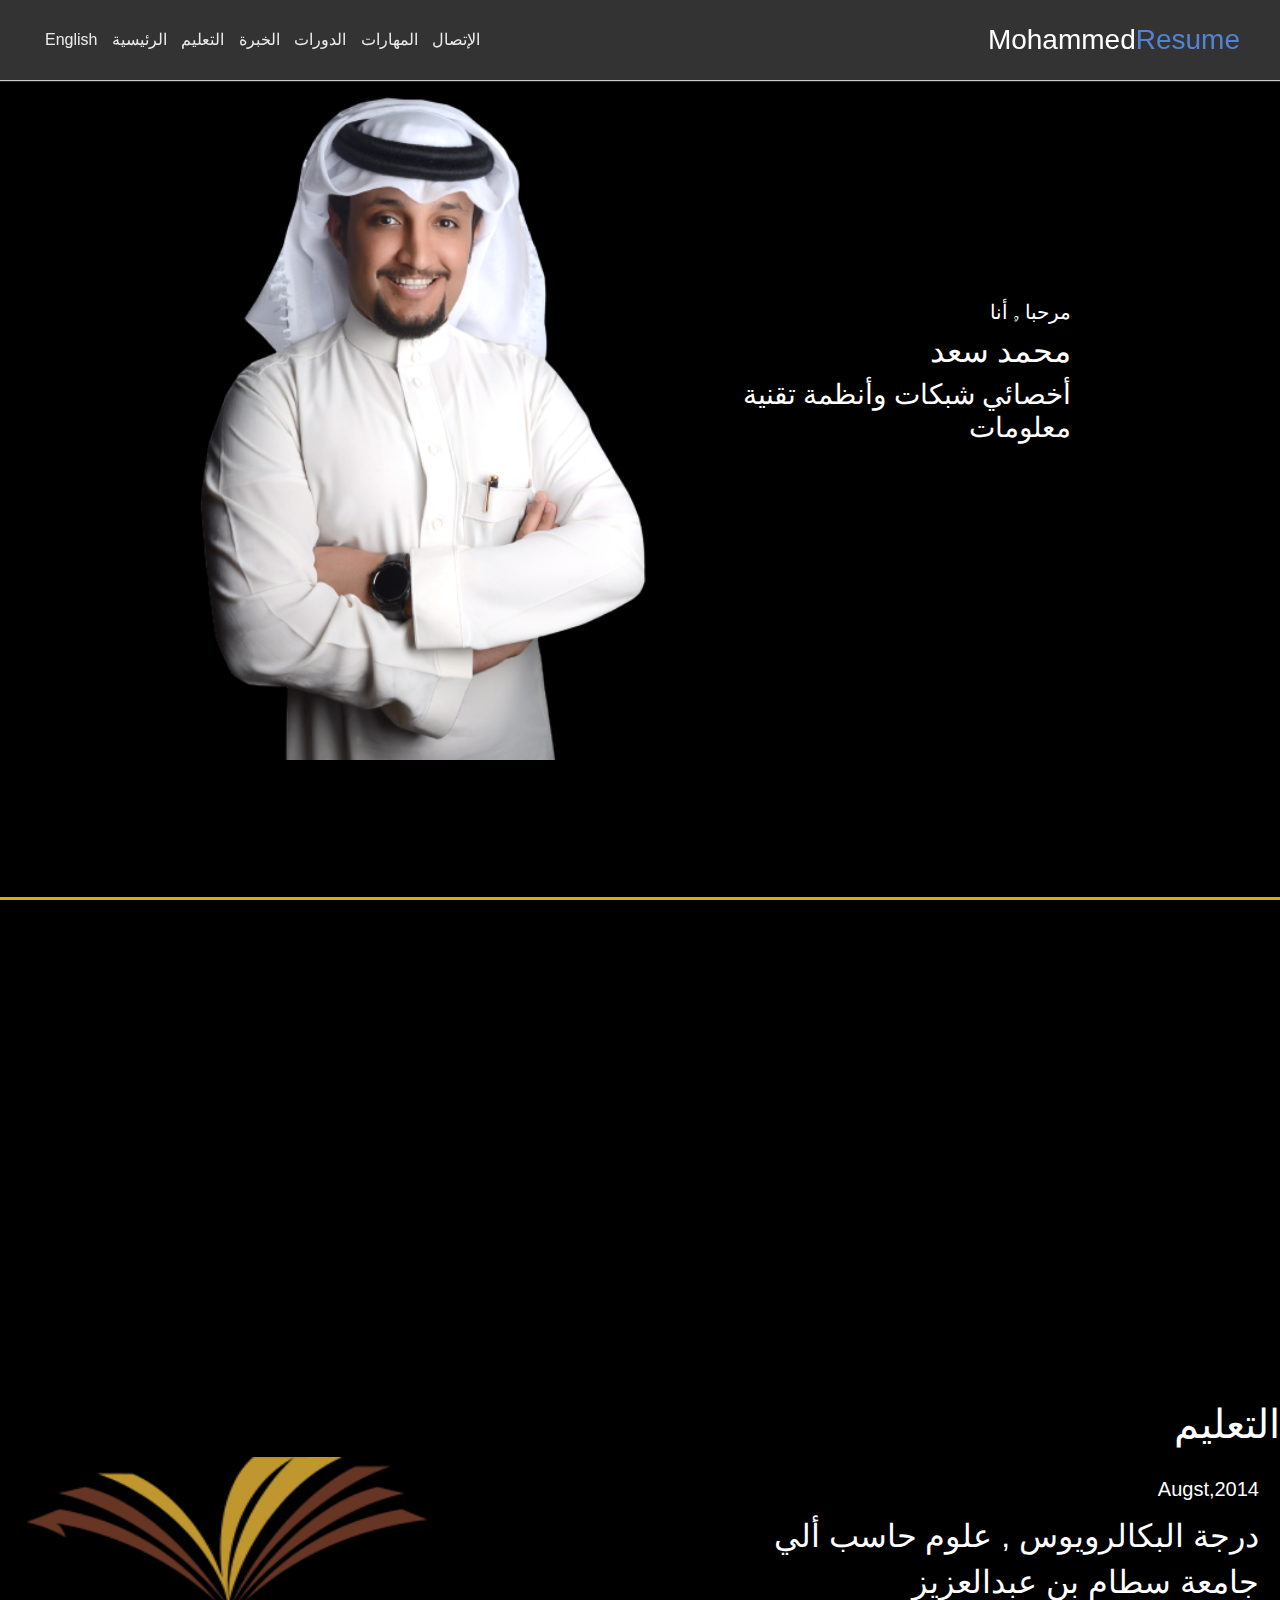
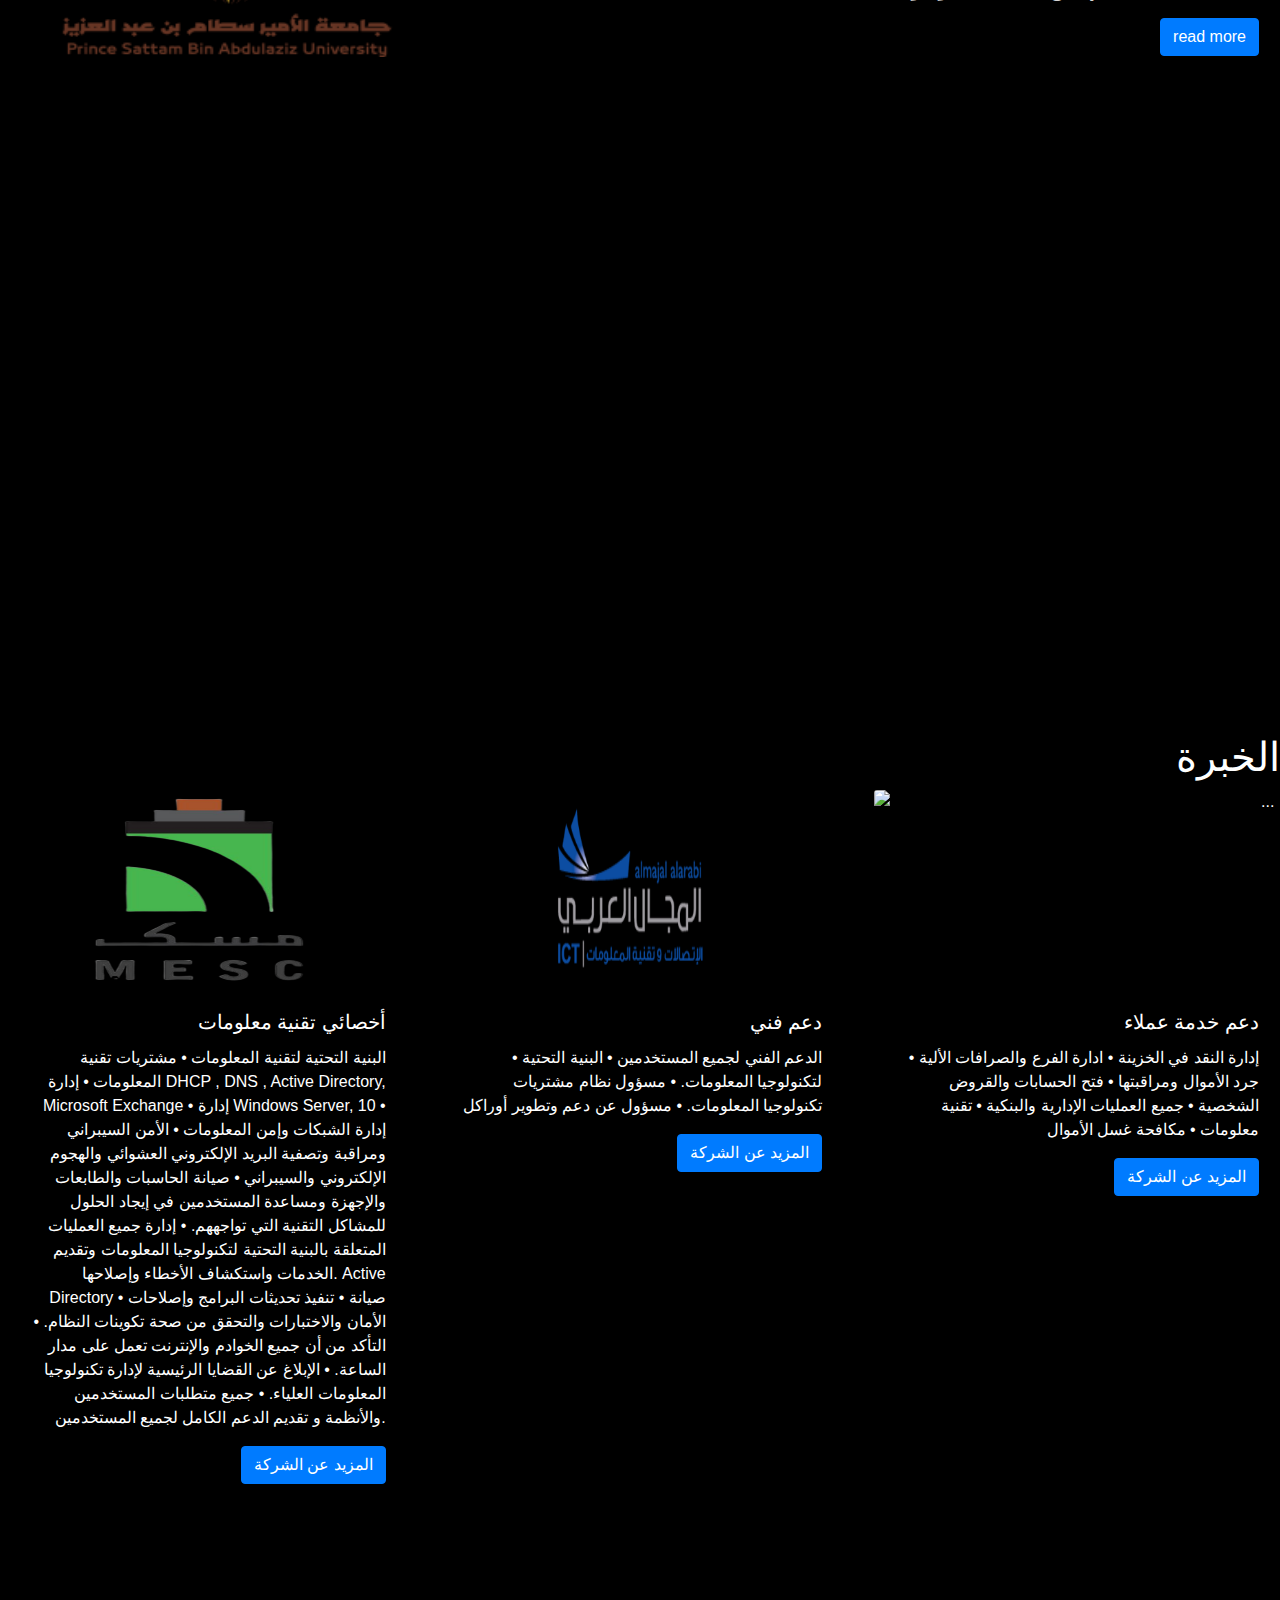
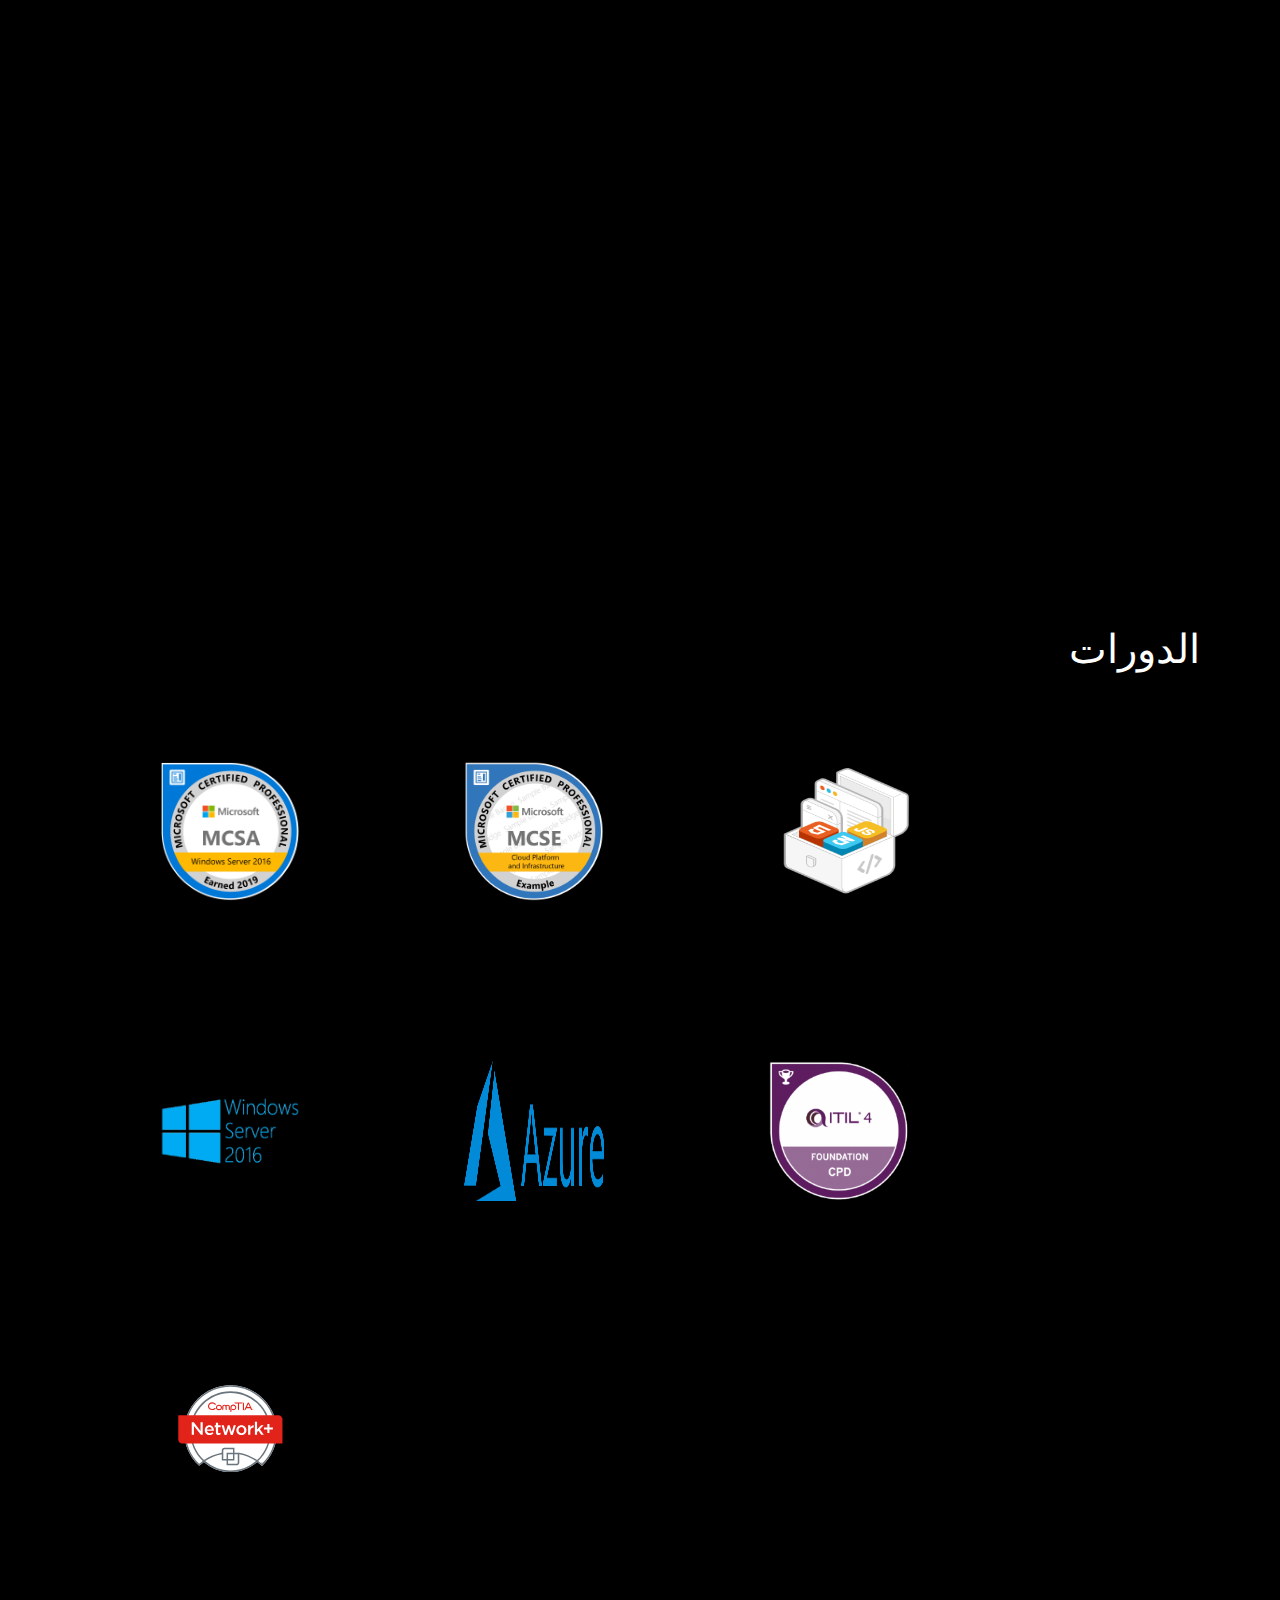
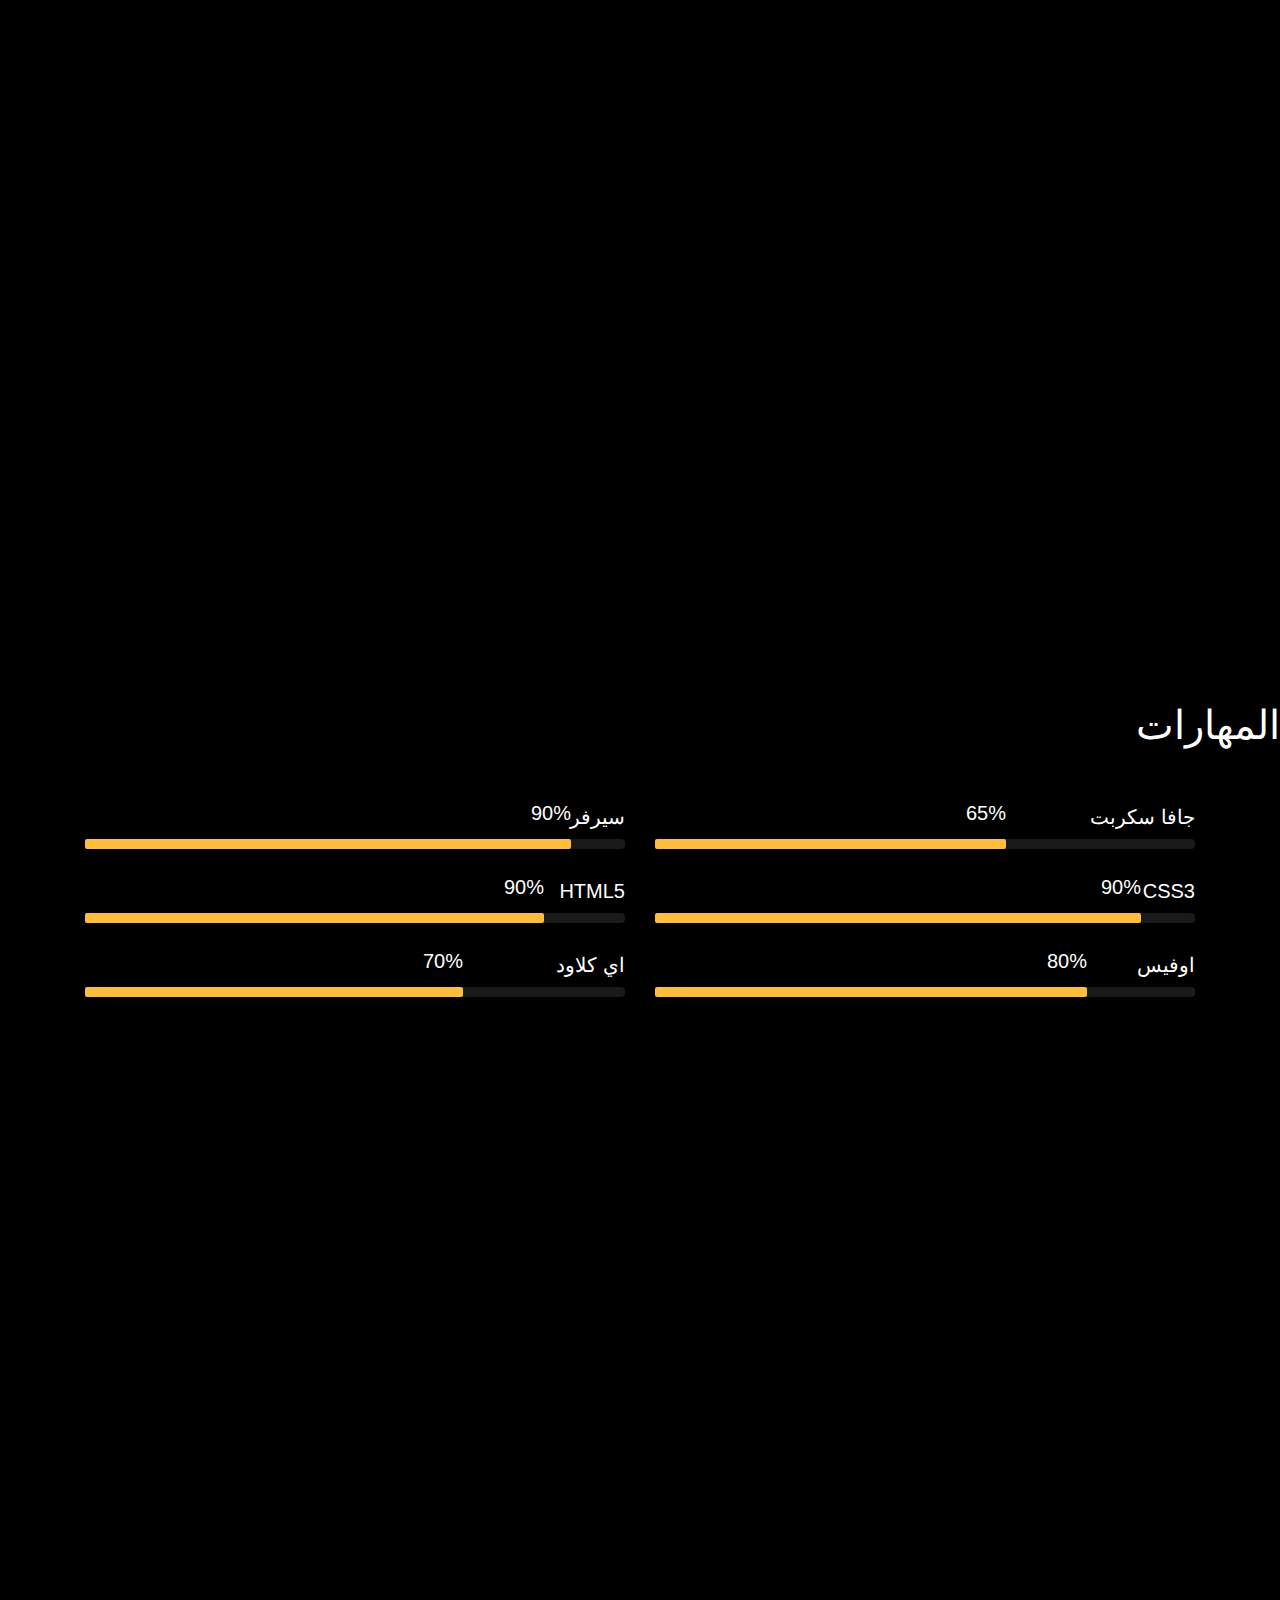
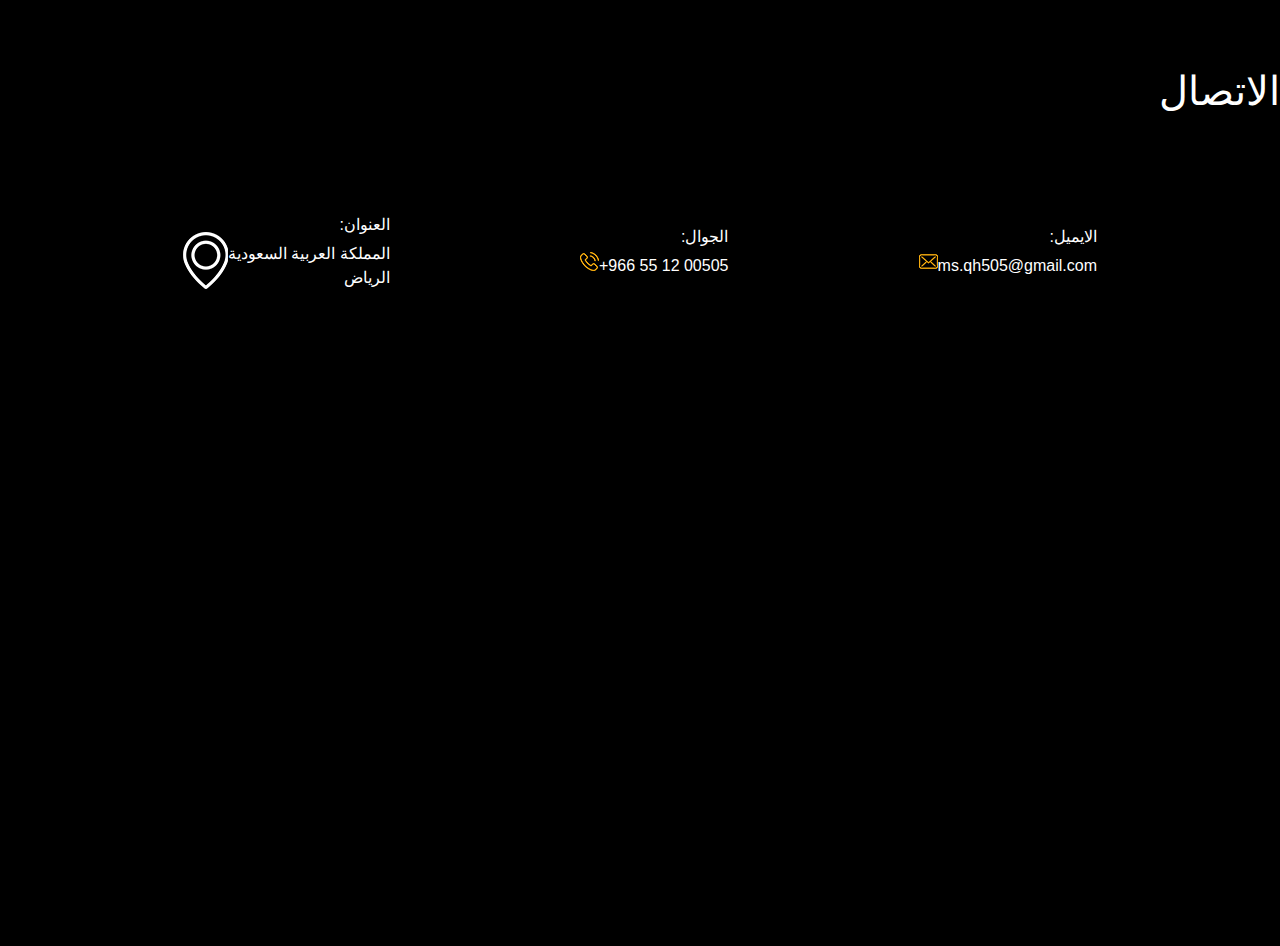
==== commit ad974c4d: "some Ubdated" ====
--- a/index-arabic.html
+++ b/index-arabic.html
@@ -35,7 +35,7 @@
     <div>
         <div class="home">
             <div class="profile-img">
-                <img src="./img/moh.png" />
+                <img src="./img/moh (2).png" />
             </div>
             <div>
                 <div class="profile-info">
@@ -43,7 +43,7 @@
                         <div class="mohammed">
                             <h5>مرحبا , أنا</h5>
                             <h2>محمد سعد </h2>
-                            <h3> <p>أخصائي تقنية معلومات </p> </h3>
+                            <h3> <p> أخصائي شبكات وأنظمة تقنية معلومات </p> </h3>
                         </div>
                     </div>
                 </div>
@@ -85,7 +85,21 @@
                     <img src="./img/mesc.png" class="card-img-top" alt="...">
                     <div class="card-body">
                         <h5 class="card-title"> أخصائي تقنية معلومات  </h5>
-                        <p>الدعم الكامل لتكنولوجيا المعلومات أثناء إغلاق المتاجر بما يضمن قطع اتصال معدات تكنولوجيا المعلومات وضمان اكتمال نقل البيانات ، ويكون مسؤولاً عن تحديد بائعي تكنولوجيا المعلومات المناسبين والموردين الخارجيين والشركاء المتعاقدين الآخرين لضمان شراء لوازم ومعدات تكنولوجيا المعلومات المناسبة. </p>
+                        <p>البنیة التحتیة لتقنیة المعلومات
+                            • مشتريات تقنیة المعلومات
+                            • إدارة DHCP , DNS , Active Directory, Microsoft Exchange
+                            • إدارة Windows Server, 10
+                            • إدارة الشبكات وإمن المعلومات
+                            • الأمن السیبراني ومراقبة وتصفیة البريد الإلكتروني العشوائي والھجوم الإلكتروني
+                            والسیبراني
+                            • صیانة الحاسبات والطابعات والإجھزة ومساعدة المستخدمین في إيجاد الحلول
+                            للمشاكل التقنیة التي تواجھھم.
+                            • إدارة جمیع العملیات المتعلقة بالبنیة التحتیة لتكنولوجیا المعلومات وتقديم الخدمات
+                            واستكشاف الأخطاء وإصلاحھا. Active Directory • صیانة
+                            • تنفیذ تحديثات البرامج وإصلاحات الأمان والاختبارات والتحقق من صحة تكوينات النظام.
+                            • التأكد من أن جمیع الخوادم والإنترنت تعمل على مدار الساعة.
+                            • الإبلاغ عن القضايا الرئیسیة لإدارة تكنولوجیا المعلومات العلیاء.
+                            • جمیع متطلبات المستخدمین والأنظمة و تقديم الدعم الكامل لجمیع المستخدمین. </p>
                         <a href="https://www.mesccables.com/ar/" class="btn btn-primary">المزيد عن الشركة</a>
 
                     </div>
@@ -94,7 +108,10 @@
                     <img src="./img/almajal.png" class="card-img-top" alt="...">
                     <div class="card-body">
                         <h5 class="card-title">دعم فني </h5>
-                        <p class="card-text">دعم المستخدمين النهائيين لبرنامج أوراكل وتقديم الحلول التقنية والبرمجية </p>
+                        <p class="card-text"> • الدعم الفني لجمیع المستخدمین
+                            • البنیة التحتیة لتكنولوجیا المعلومات.
+                            • مسؤول نظام مشتريات تكنولوجیا المعلومات.
+                            • مسؤول عن دعم وتطوير أوراكل </p>
                         <a href="http://almajalholding.com.sa/" class="btn btn-primary">المزيد عن الشركة </a>
                     </div>
                 </div>
@@ -102,7 +119,13 @@
                     <img src="./img/ncb.png" class="card-img-top" alt="...">
                     <div class="card-body">
                         <h5 class="card-title">دعم خدمة عملاء</h5>
-                        <p class="card-text">مساعدة العملاء في معالجة المعاملات ، مثل الودائع أو عمليات السحب أو المدفوعات ، وحل الشكاوى أو تباينات الحساب ، والإجابة على الأسئلة. </p>
+                        <p class="card-text">إدارة النقد في الخزينة
+                            • ادارة الفرع والصرافات الألیة
+                            • جرد الأموال ومراقبتھا
+                            • فتح الحسابات والقروض الشخصیة
+                            • جمیع العملیات الإدارية والبنكیة
+                            • تقنیة معلومات
+                            • مكافحة غسل الأموال</p>
                         <a href="https://www.alahli.com" class="btn btn-primary">المزيد عن الشركة</a>
                     </div>
                 </div>
@@ -119,6 +142,8 @@
             <img src="./img/front end.png">
             <img src="./img/azure.jpg">
             <img src="./img/azure1.png">
+            <img src="./img/ITIL.png">
+            <img src="./img/network.svg">
 
 
         </div>
